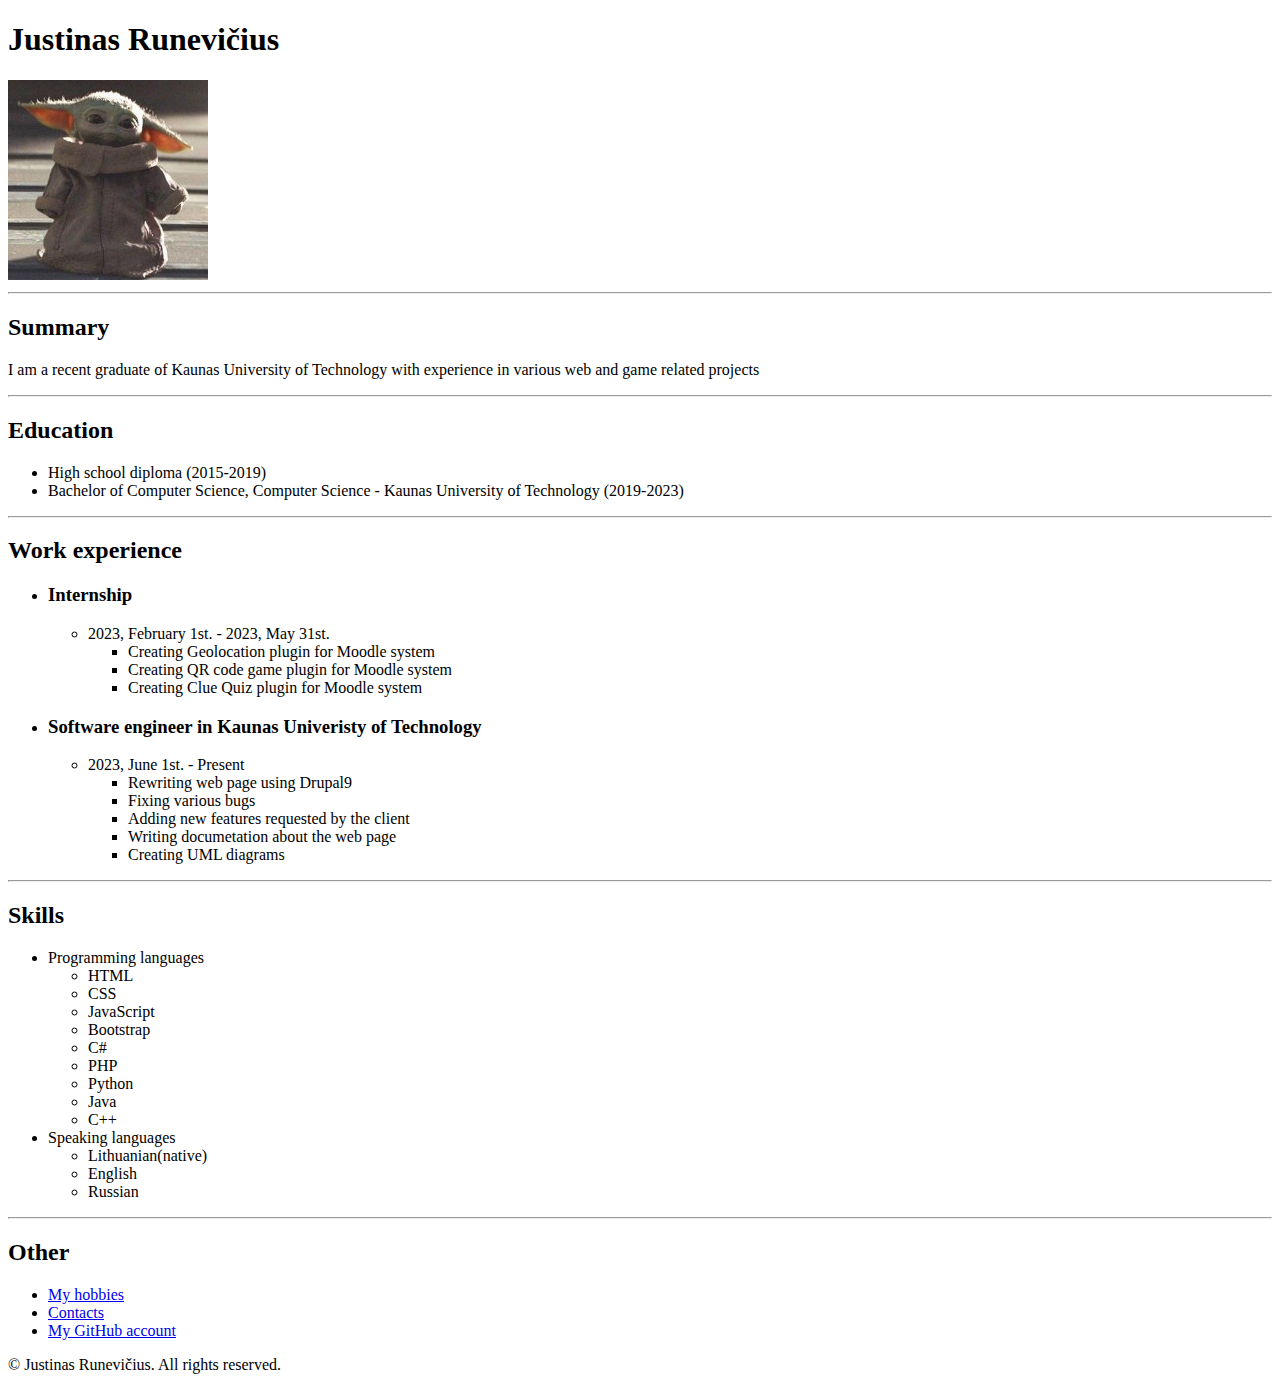
==== index.html @ bdd8171e "Add files via upload" ====
<!DOCTYPE html>
<html lang="en">
<head>
    <meta charset="UTF-8">
    <meta name="viewport" content="width=device-width, initial-scale=1.0">
    <title>My Resume</title>
</head>
<body>
    <h1>Justinas Runevičius</h1>
    <img src="./assets/images/profile-picture.jfif" height="200" alt="">
    <hr>
    <h2>Summary</h2>
    <p>I am a recent graduate of Kaunas University of Technology with experience in various web and game related projects</p>
    <hr>
    <h2>Education</h2>
    <ul>
        <li>High school diploma (2015-2019)</li>
        <li>Bachelor of Computer Science, Computer Science - Kaunas University of Technology (2019-2023)</li>
    </ul>
    <hr>
    <h2>Work experience</h2>
    <ul>
        <li>
            <h3>Internship</h3>
        </li>
        <ul>
            <li>2023, February 1st. - 2023, May 31st.
                <ul>
                    <li>Creating Geolocation plugin for Moodle system</li>
                    <li>Creating QR code game plugin for Moodle system</li>
                    <li>Creating Clue Quiz plugin for Moodle system</li>
                </ul>
            </li>
        </ul>
        <li>
            <h3>Software engineer in Kaunas Univeristy of Technology</h3>
        </li>
        <ul>
            <li>2023, June 1st. - Present
                <ul>
                    <li>Rewriting web page using Drupal9</li>
                    <li>Fixing various bugs</li>
                    <li>Adding new features requested by the client</li>
                    <li>Writing documetation about the web page</li>
                    <li>Creating UML diagrams</li>
                </ul>
            </li>
        </ul>
    </ul>
    <hr>
    <h2>Skills</h2>
    <ul>
        <li>Programming languages
            <ul>
                <li>HTML</li>
                <li>CSS</li>
                <li>JavaScript</li>
                <li>Bootstrap</li>
                <li>C#</li>
                <li>PHP</li>
                <li>Python</li>
                <li>Java</li>
                <li>C++</li>
            </ul>
        </li>
        <li>Speaking languages
            <ul>
                <li>Lithuanian(native)</li>
                <li>English</li>
                <li>Russian</li>
            </ul>
        </li>
    </ul>
    <hr>
    <h2>Other</h2>
    <ul>
        <li><a href="./public/about.html">My hobbies</a></li>
        <li><a href="./public/contact.html">Contacts</a></li>
        <li><a href="https://github.com/justrunis">My GitHub account</a></li>
    </ul>
</body>
<footer>
    <p>© Justinas Runevičius. All rights reserved.</p>
</footer>
</html>
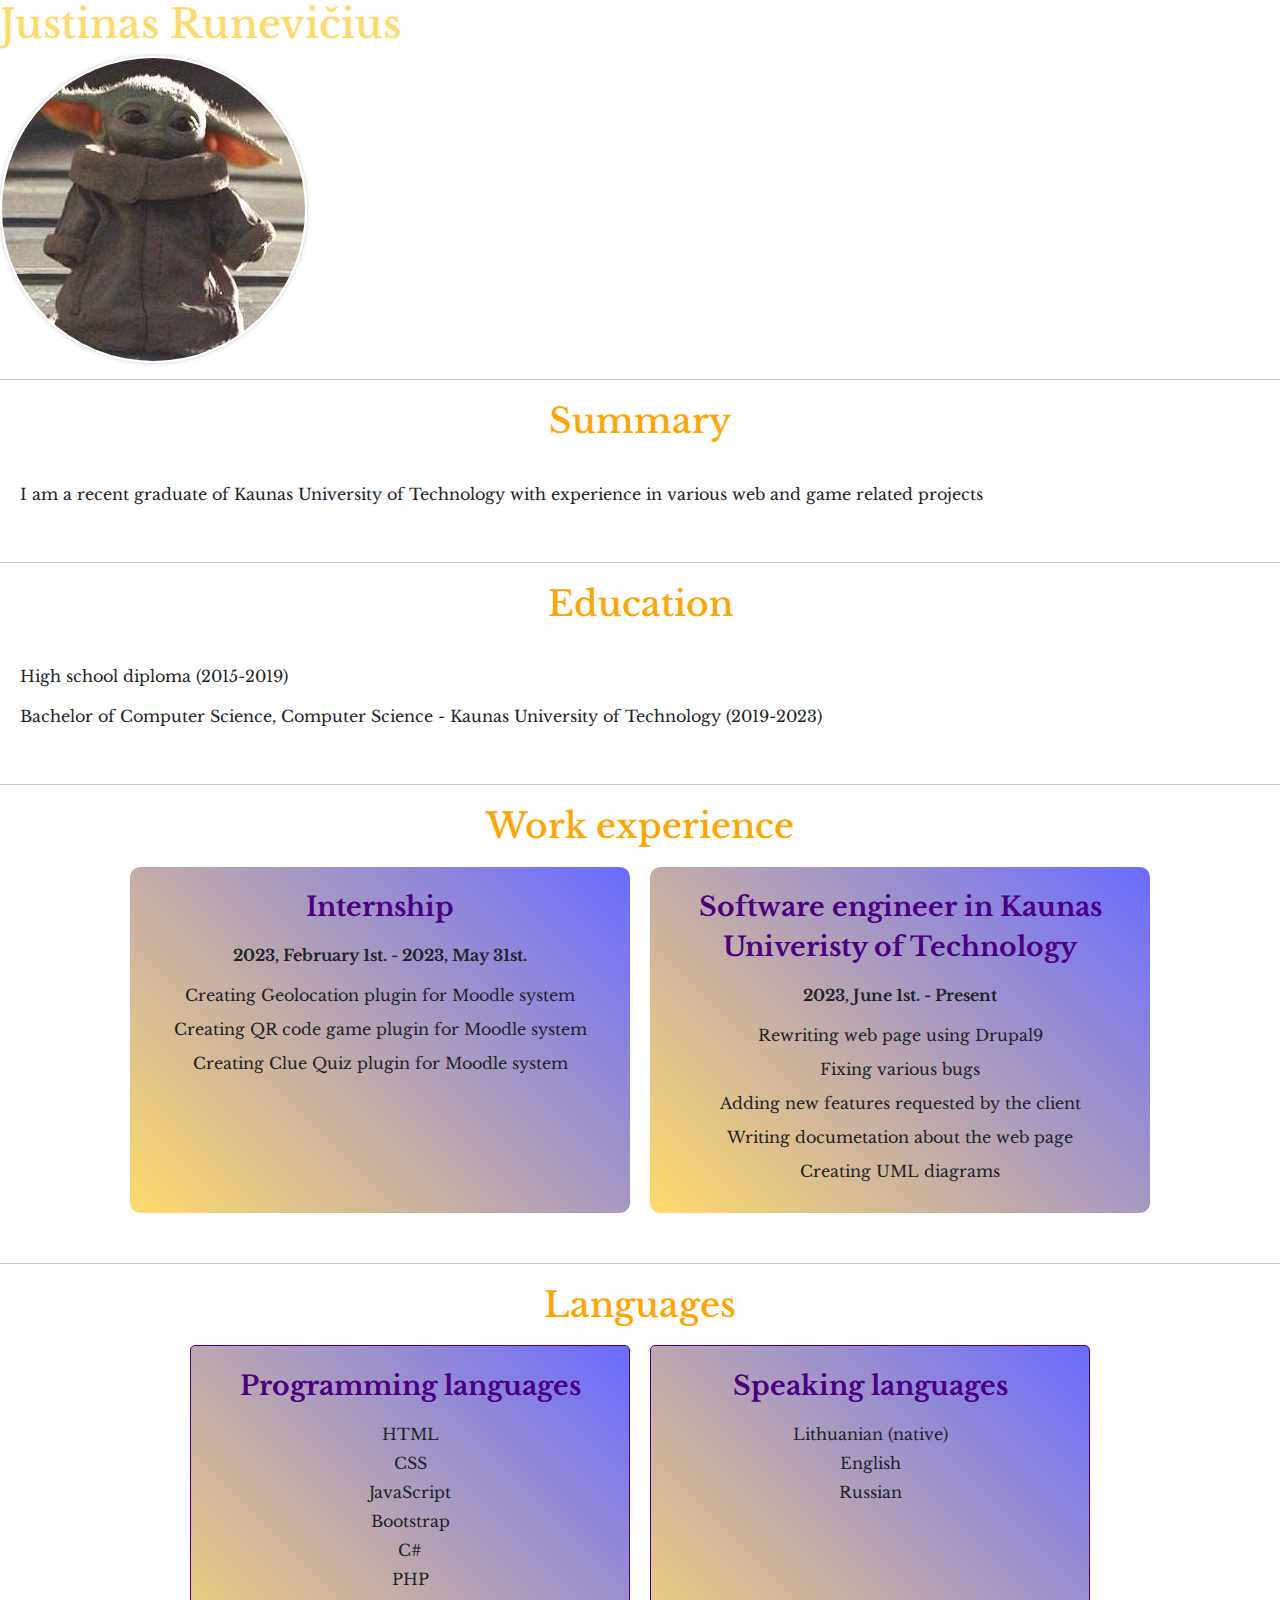
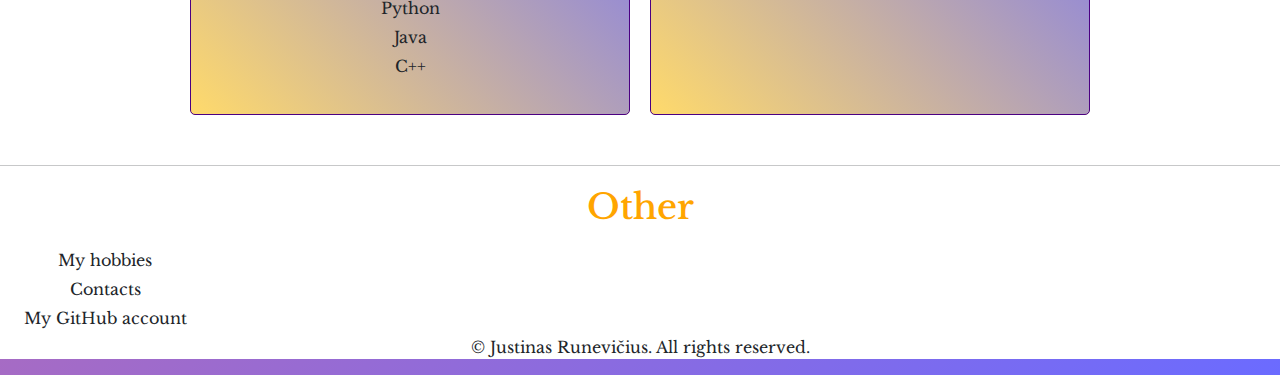
==== commit 5d36bf0e: "style stuff" ====
--- a/index.html
+++ b/index.html
@@ -4,54 +4,58 @@
     <meta charset="UTF-8">
     <meta name="viewport" content="width=device-width, initial-scale=1.0">
     <title>My Resume</title>
+    <link rel="stylesheet" href="./style.css">
+    <link rel="preconnect" href="https://fonts.googleapis.com">
+    <link rel="preconnect" href="https://fonts.gstatic.com" crossorigin>
+    <link href="https://fonts.googleapis.com/css2?family=Caveat&family=Edu+TAS+Beginner&family=Libre+Baskerville&display=swap" rel="stylesheet">
+    <!-- Include Bootstrap CSS -->
+    <link href="https://cdn.jsdelivr.net/npm/bootstrap@5.6.0/dist/css/bootstrap.min.css" rel="stylesheet">
 </head>
 <body>
-    <h1>Justinas Runevičius</h1>
-    <img src="./assets/images/profile-picture.jfif" height="200" alt="">
+    <h1 class="main-name">Justinas Runevičius</h1>
+    <img class="profile-picture" src="./assets/images/profile-picture.jfif" height="200" alt="profile-picture">
     <hr>
-    <h2>Summary</h2>
-    <p>I am a recent graduate of Kaunas University of Technology with experience in various web and game related projects</p>
+    <h2 class="section-title">Summary</h2>
+    <div class="summary-container">
+        <p>I am a recent graduate of Kaunas University of Technology with experience in various web and game related projects</p>
+    </div>    
     <hr>
-    <h2>Education</h2>
-    <ul>
-        <li>High school diploma (2015-2019)</li>
-        <li>Bachelor of Computer Science, Computer Science - Kaunas University of Technology (2019-2023)</li>
-    </ul>
+    <h2 class="section-title">Education</h2>
+    <div class="education-container">
+        <p>High school diploma (2015-2019)</p>
+        <p>Bachelor of Computer Science, Computer Science - Kaunas University of Technology (2019-2023)</p>
+    </div>
     <hr>
-    <h2>Work experience</h2>
-    <ul>
-        <li>
-            <h3>Internship</h3>
-        </li>
-        <ul>
-            <li>2023, February 1st. - 2023, May 31st.
-                <ul>
-                    <li>Creating Geolocation plugin for Moodle system</li>
-                    <li>Creating QR code game plugin for Moodle system</li>
-                    <li>Creating Clue Quiz plugin for Moodle system</li>
-                </ul>
-            </li>
-        </ul>
-        <li>
-            <h3>Software engineer in Kaunas Univeristy of Technology</h3>
-        </li>
-        <ul>
-            <li>2023, June 1st. - Present
-                <ul>
-                    <li>Rewriting web page using Drupal9</li>
-                    <li>Fixing various bugs</li>
-                    <li>Adding new features requested by the client</li>
-                    <li>Writing documetation about the web page</li>
-                    <li>Creating UML diagrams</li>
-                </ul>
-            </li>
-        </ul>
-    </ul>
+    <h2 class="section-title">Work experience</h2>
+    <div class="experience-container">
+        <div class="experience-container-item">
+            <p class="subtitle">Internship</p>
+            <p>2023, February 1st. - 2023, May 31st.</p>
+            <ul>
+                <li>Creating Geolocation plugin for Moodle system</li>
+                <li>Creating QR code game plugin for Moodle system</li>
+                <li>Creating Clue Quiz plugin for Moodle system</li>
+            </ul>
+        </div>
+        <div class="experience-container-item">
+            <p class="subtitle">Software engineer in Kaunas Univeristy of Technology</p>
+
+            <p>2023, June 1st. - Present</p>
+            <ul>
+                <li>Rewriting web page using Drupal9</li>
+                <li>Fixing various bugs</li>
+                <li>Adding new features requested by the client</li>
+                <li>Writing documetation about the web page</li>
+                <li>Creating UML diagrams</li>
+            </ul>
+        </div>
+    </div>
     <hr>
-    <h2>Skills</h2>
-    <ul>
-        <li>Programming languages
-            <ul>
+    <h2 class="section-title">Languages</h2>
+    <div class="languages-container">
+        <div class="programming-languages">
+            <p class="subtitle">Programming languages</p>
+            <ul class="languages-list">
                 <li>HTML</li>
                 <li>CSS</li>
                 <li>JavaScript</li>
@@ -62,21 +66,22 @@
                 <li>Java</li>
                 <li>C++</li>
             </ul>
-        </li>
-        <li>Speaking languages
-            <ul>
-                <li>Lithuanian(native)</li>
+        </div>
+        <div class="speaking-languages">
+            <p class="subtitle">Speaking languages</p>
+            <ul class="languages-list">
+                <li>Lithuanian (native)</li>
                 <li>English</li>
                 <li>Russian</li>
             </ul>
-        </li>
-    </ul>
+        </div>
+    </div>
     <hr>
-    <h2>Other</h2>
-    <ul>
-        <li><a href="./public/about.html">My hobbies</a></li>
-        <li><a href="./public/contact.html">Contacts</a></li>
-        <li><a href="https://github.com/justrunis">My GitHub account</a></li>
+    <h2 class="section-title">Other</h2>
+    <ul class="nav-list">
+        <li><a class="nav-link" href="./public/about.html">My hobbies</a></li>
+        <li><a class="nav-link" href="./public/contact.html">Contacts</a></li>
+        <li><a class="nav-link" href="https://github.com/justrunis">My GitHub account</a></li>
     </ul>
 </body>
 <footer>
--- a/style.css
+++ b/style.css
@@ -0,0 +1,171 @@
+
+html {
+    background: linear-gradient(135deg, #FF6B6B, #6B6BFF);
+    background-size: 100% 100%;
+}
+
+.main-name{
+    font-size: 30pt;
+    color: #FFDA6B;
+}
+
+.profile-picture {
+    max-width: 100%;
+    height: auto;
+    display: block;
+    border-radius: 50%;
+    box-shadow: 0 0 5px rgba(0, 0, 0, 0.2);
+    border: 2px solid #fff;
+}
+
+.section-title {
+    font-size: 1.5rem;
+    margin: 20px 0;
+    color: #007BFF;
+}
+
+.summary-container,
+.education-container {
+    padding: 20px;
+    margin-bottom: 20px;
+}
+
+.summary-container p,
+.education-container p {
+    font-size: 1rem;
+    line-height: 1.5;
+}
+
+.experience-container {
+    display: flex;
+    align-items: stretch;
+    justify-content: center;
+    gap: 20px;
+    margin-bottom: 50px;
+}
+
+.experience-container-item {
+    flex-grow: 1;
+    max-width: 500px;
+    background: linear-gradient(45deg, #FFDA6B, #6B6BFF);
+    border-radius: 10px;
+    text-align: center;
+    display: flex;
+    flex-direction: column;
+    padding: 20px;
+}
+
+.experience-container-item ul {
+    list-style-type: none;
+    padding: 0;
+    margin: 0;
+}
+
+.experience-container-item li {
+    margin-bottom: 10px;
+}
+
+.experience-container-item > p{
+    font-weight: bold;
+}
+
+* {
+    font-family: 'Caveat', cursive;
+    font-family: 'Edu TAS Beginner', cursive;
+    font-family: 'Libre Baskerville', serif;
+}
+
+h2{
+    text-align: center;
+}
+
+/* Nav bar */
+.nav-list {
+    list-style: none;
+    padding: 0;
+    margin: 0;
+    text-align: center;
+}
+
+.nav-link {
+    display: inline-block;
+    margin: 5px;
+    padding: 10px 20px;
+    background-color: #b700ff65;
+    color: #fff;
+    text-decoration: none;
+    border-radius: 10px;
+    font-weight: bold;
+    transition: background-color 0.3s;
+    width: 200px;
+
+}
+
+.nav-link:hover {
+    background-color: #b700ff;
+}
+
+footer{
+    text-align: center;
+}
+
+.section-title{
+    font-size: 26pt;
+    color: orange;
+}
+
+.languages-container {
+    display: grid;
+    grid-template-columns: repeat(2, 1fr);
+    gap: 20px;
+    margin-bottom: 50px;
+    max-width: 900px;
+    margin: 0 auto;
+    margin-bottom: 50px;
+}
+
+.programming-languages, .speaking-languages {
+    padding: 20px;
+    border: 1px solid #ddd;
+    border-radius: 5px;
+    background: linear-gradient(45deg, #FFDA6B, #6B6BFF);
+    background-color: orange;
+    border-color: indigo;
+    text-align: center;
+}
+
+.subtitle {
+    font-weight: bold;
+    font-size: 20pt;
+    color: indigo;
+}
+
+.languages-list {
+    list-style: none;
+    padding: 0;
+}
+
+.languages-list li {
+    margin: 5px 0;
+}
+
+@media (max-width: 1250px) {
+    .experience-container {
+        flex-direction: column;
+        justify-content: center;
+        align-items: center;
+    }
+
+    .experience-container-item {
+        max-width: 40%;
+    }
+
+    .languages-container {
+        grid-template-columns: 1fr;
+        max-width: 300px;
+    }
+
+    .languages-container *{
+        border-radius: 100%;
+    }
+}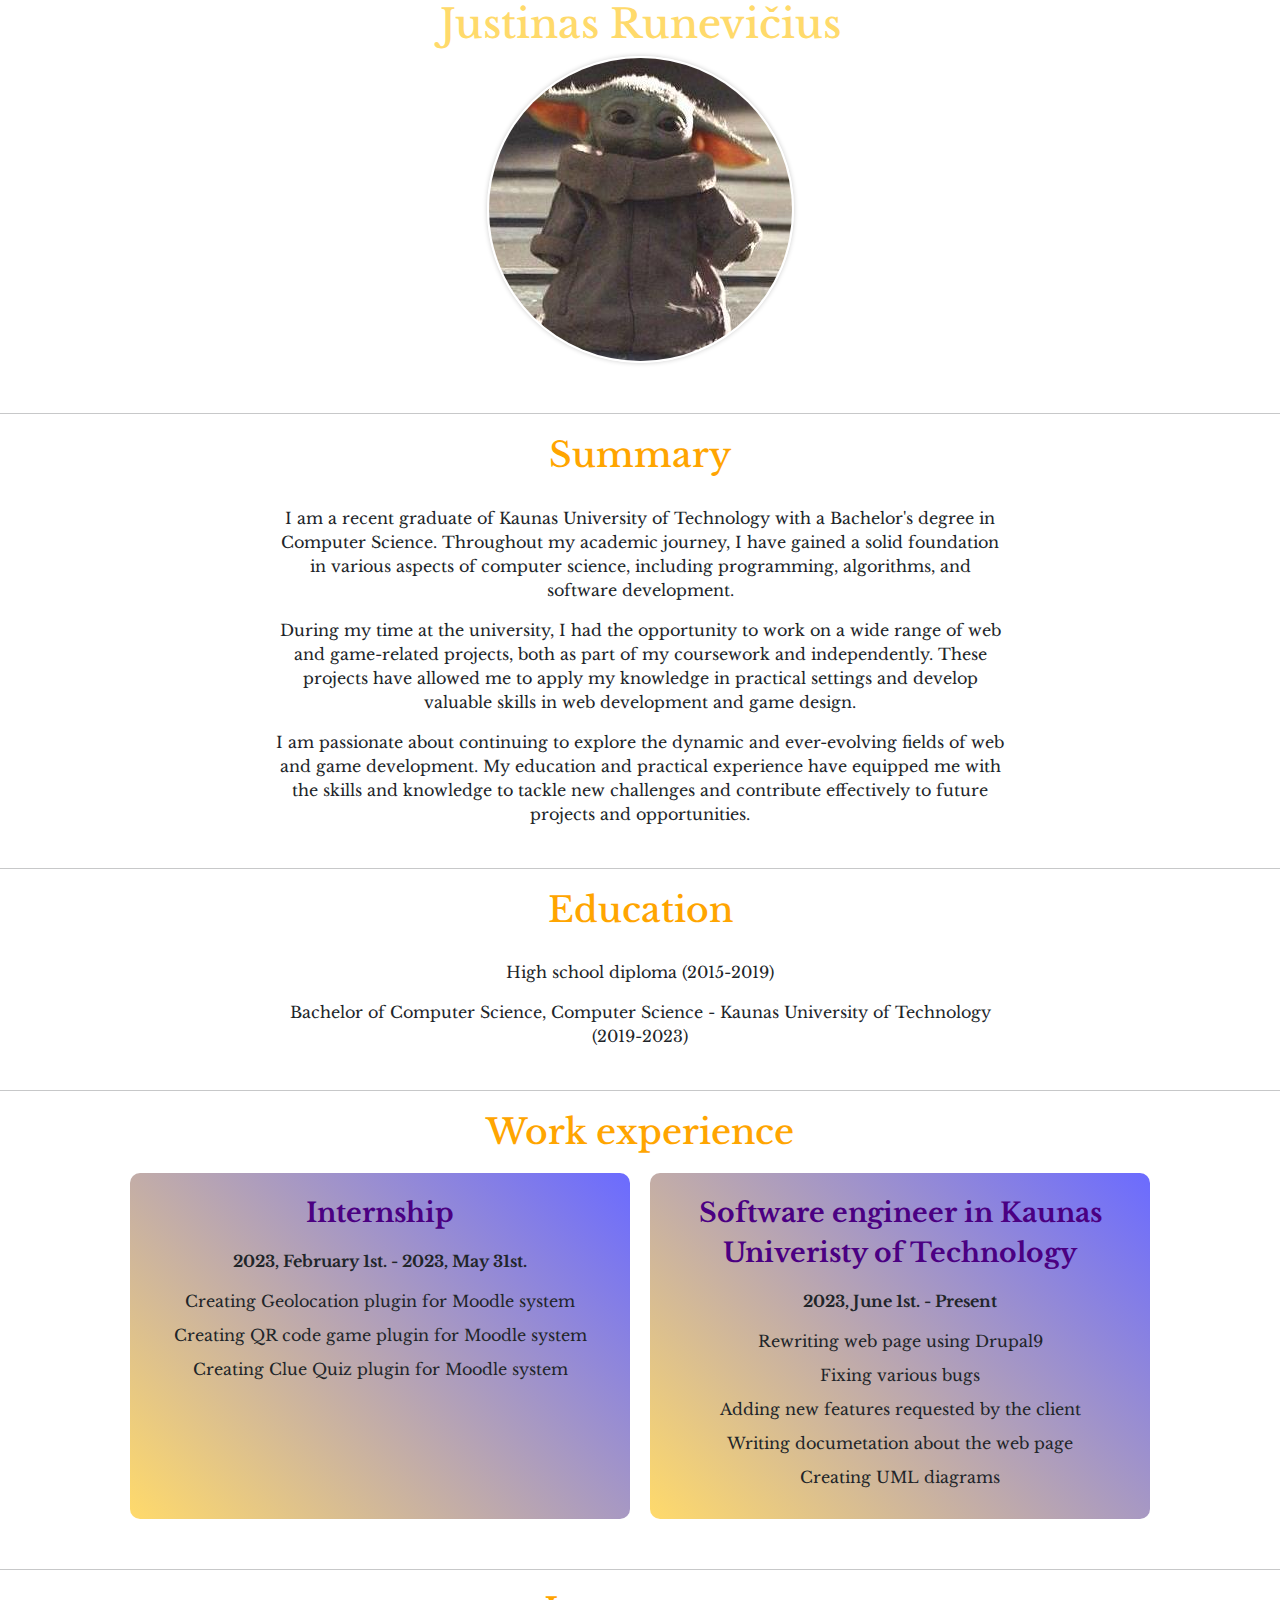
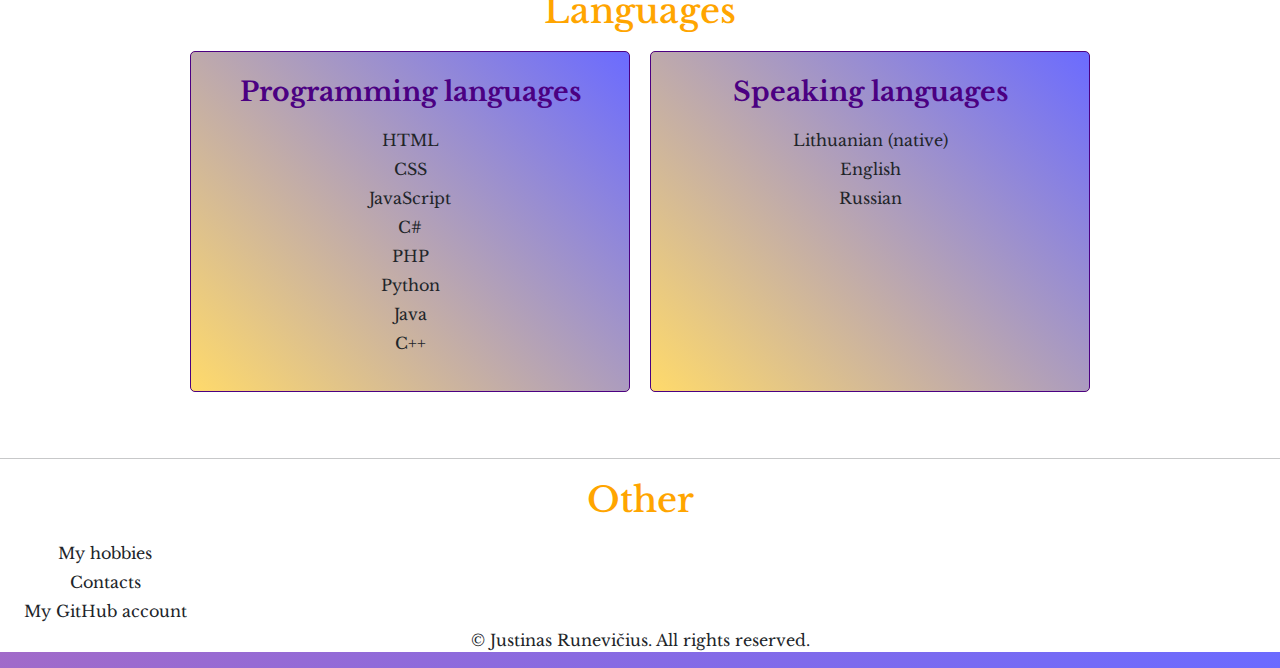
==== commit 2e868309: "Better mobile view" ====
--- a/index.html
+++ b/index.html
@@ -13,11 +13,28 @@
 </head>
 <body>
     <h1 class="main-name">Justinas Runevičius</h1>
-    <img class="profile-picture" src="./assets/images/profile-picture.jfif" height="200" alt="profile-picture">
+    <div class="picture-container">
+        <img class="profile-picture" src="./assets/images/profile-picture.jfif" height="200" alt="profile-picture">
+    </div>
     <hr>
     <h2 class="section-title">Summary</h2>
     <div class="summary-container">
-        <p>I am a recent graduate of Kaunas University of Technology with experience in various web and game related projects</p>
+        <p>I am a recent graduate of Kaunas University of Technology with a Bachelor's 
+            degree in Computer Science. Throughout my academic journey, 
+            I have gained a solid foundation in various aspects of computer 
+            science, including programming, algorithms, and software development.</p>
+
+        <p>During my time at the university, I had the opportunity to work on 
+            a wide range of web and game-related projects, both as part of 
+            my coursework and independently. These projects have allowed me 
+            to apply my knowledge in practical settings and develop valuable skills 
+            in web development and game design.</p>
+        <p>
+            I am passionate about continuing to explore the dynamic and ever-evolving 
+            fields of web and game development. My education and practical experience have 
+            equipped me with the skills and knowledge to tackle new challenges and contribute 
+            effectively to future projects and opportunities.
+        </p>
     </div>    
     <hr>
     <h2 class="section-title">Education</h2>
@@ -59,7 +76,6 @@
                 <li>HTML</li>
                 <li>CSS</li>
                 <li>JavaScript</li>
-                <li>Bootstrap</li>
                 <li>C#</li>
                 <li>PHP</li>
                 <li>Python</li>
--- a/style.css
+++ b/style.css
@@ -7,6 +7,14 @@
 .main-name{
     font-size: 30pt;
     color: #FFDA6B;
+    text-align: center;
+}
+
+.picture-container {
+    display: flex;
+    justify-content: center;
+    align-items: center;
+    margin-bottom: 50px;;
 }
 
 .profile-picture {
@@ -21,19 +29,25 @@
 .section-title {
     font-size: 1.5rem;
     margin: 20px 0;
-    color: #007BFF;
 }
 
 .summary-container,
 .education-container {
     padding: 20px;
-    margin-bottom: 20px;
+    margin-bottom: 50px;
+    margin: auto;
+    width: 50%;
+    padding: 10px;
+    width: 750px;
+    display: flex;
+    flex-direction: column;
 }
 
 .summary-container p,
 .education-container p {
     font-size: 1rem;
     line-height: 1.5;
+    text-align: center;
 }
 
 .experience-container {
@@ -121,7 +135,6 @@
     margin-bottom: 50px;
     max-width: 900px;
     margin: 0 auto;
-    margin-bottom: 50px;
 }
 
 .programming-languages, .speaking-languages {
@@ -132,6 +145,7 @@
     background-color: orange;
     border-color: indigo;
     text-align: center;
+    margin-bottom: 50px;
 }
 
 .subtitle {
@@ -150,6 +164,19 @@
 }
 
 @media (max-width: 1250px) {
+
+    .summary-container,
+    .education-container {
+        width: 100%;
+        padding: 10px;
+        max-width: 90%;
+    }
+
+    .summary-container p,
+    .education-container p {
+        font-size: 0.9rem;
+    }
+
     .experience-container {
         flex-direction: column;
         justify-content: center;
@@ -157,12 +184,13 @@
     }
 
     .experience-container-item {
-        max-width: 40%;
+        max-width: 90%;
     }
 
     .languages-container {
         grid-template-columns: 1fr;
-        max-width: 300px;
+        max-width: 90%;
+        gap: 0;
     }
 
     .languages-container *{
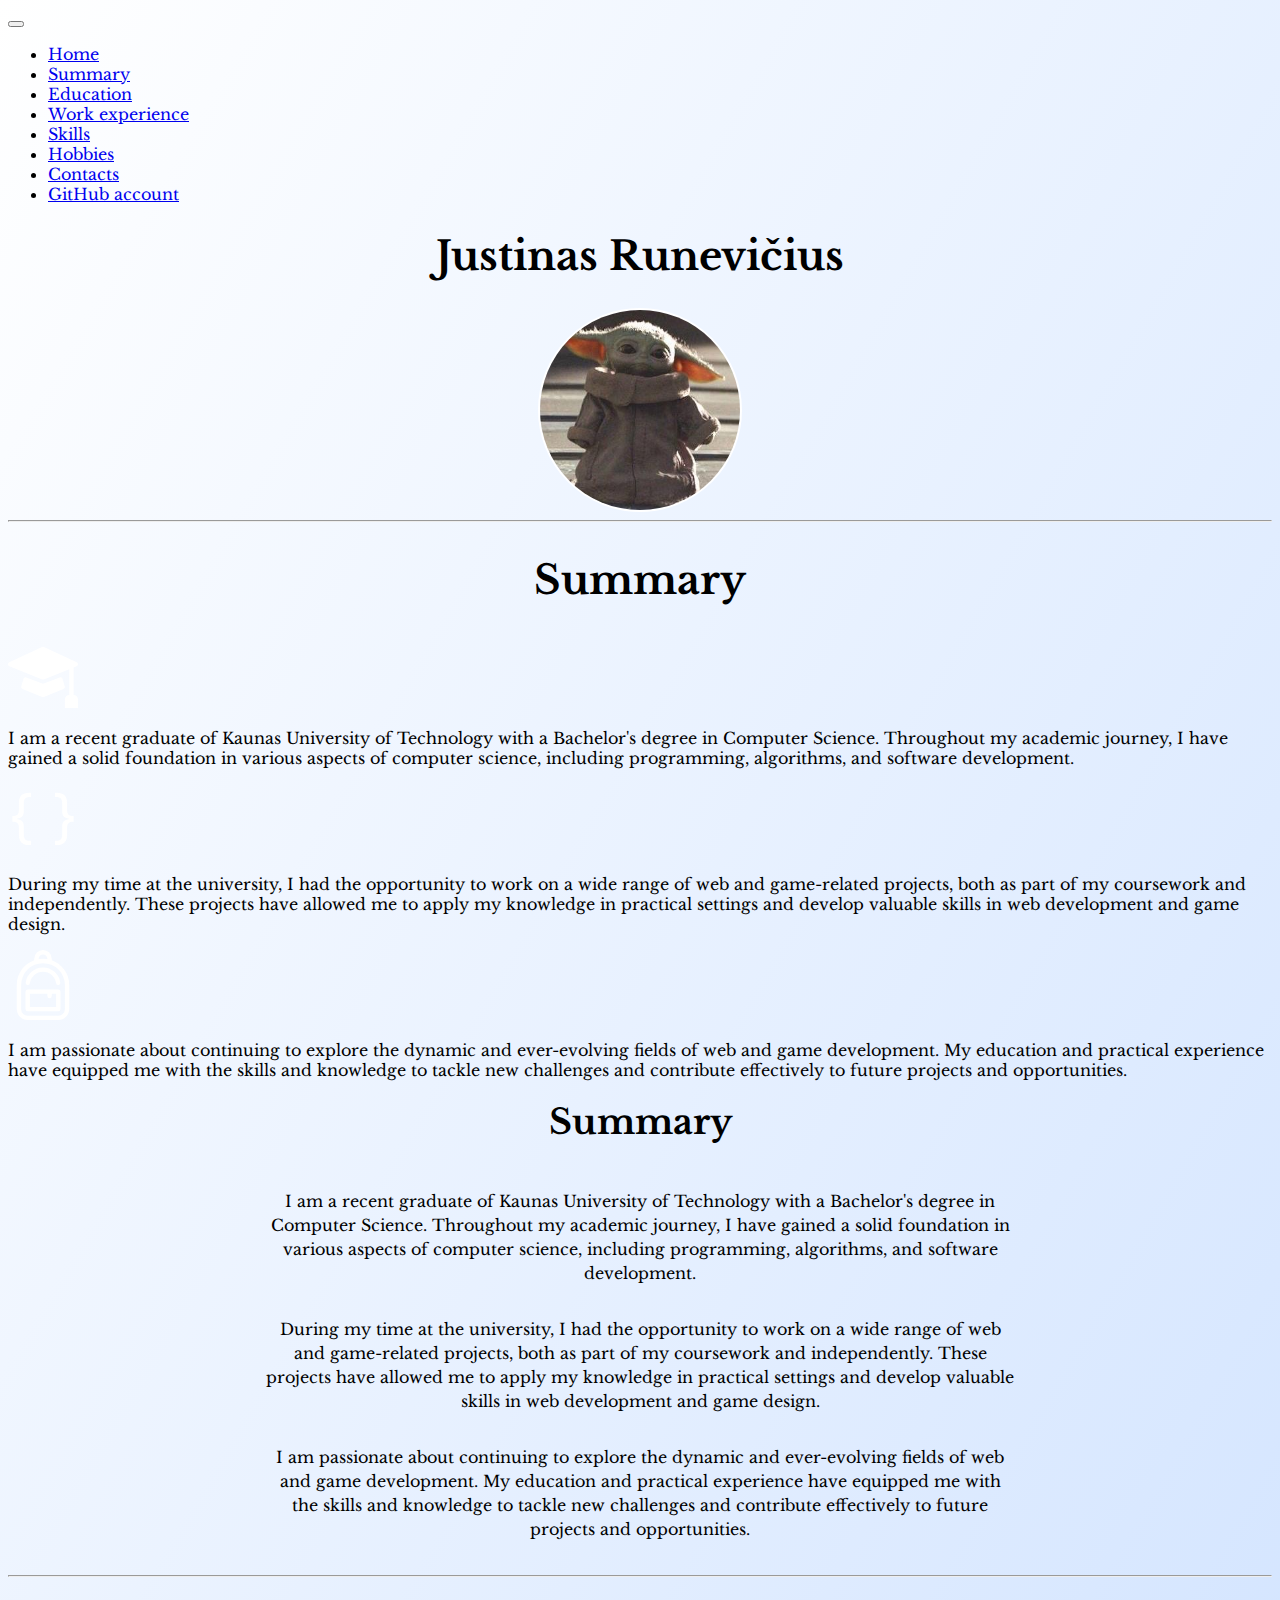
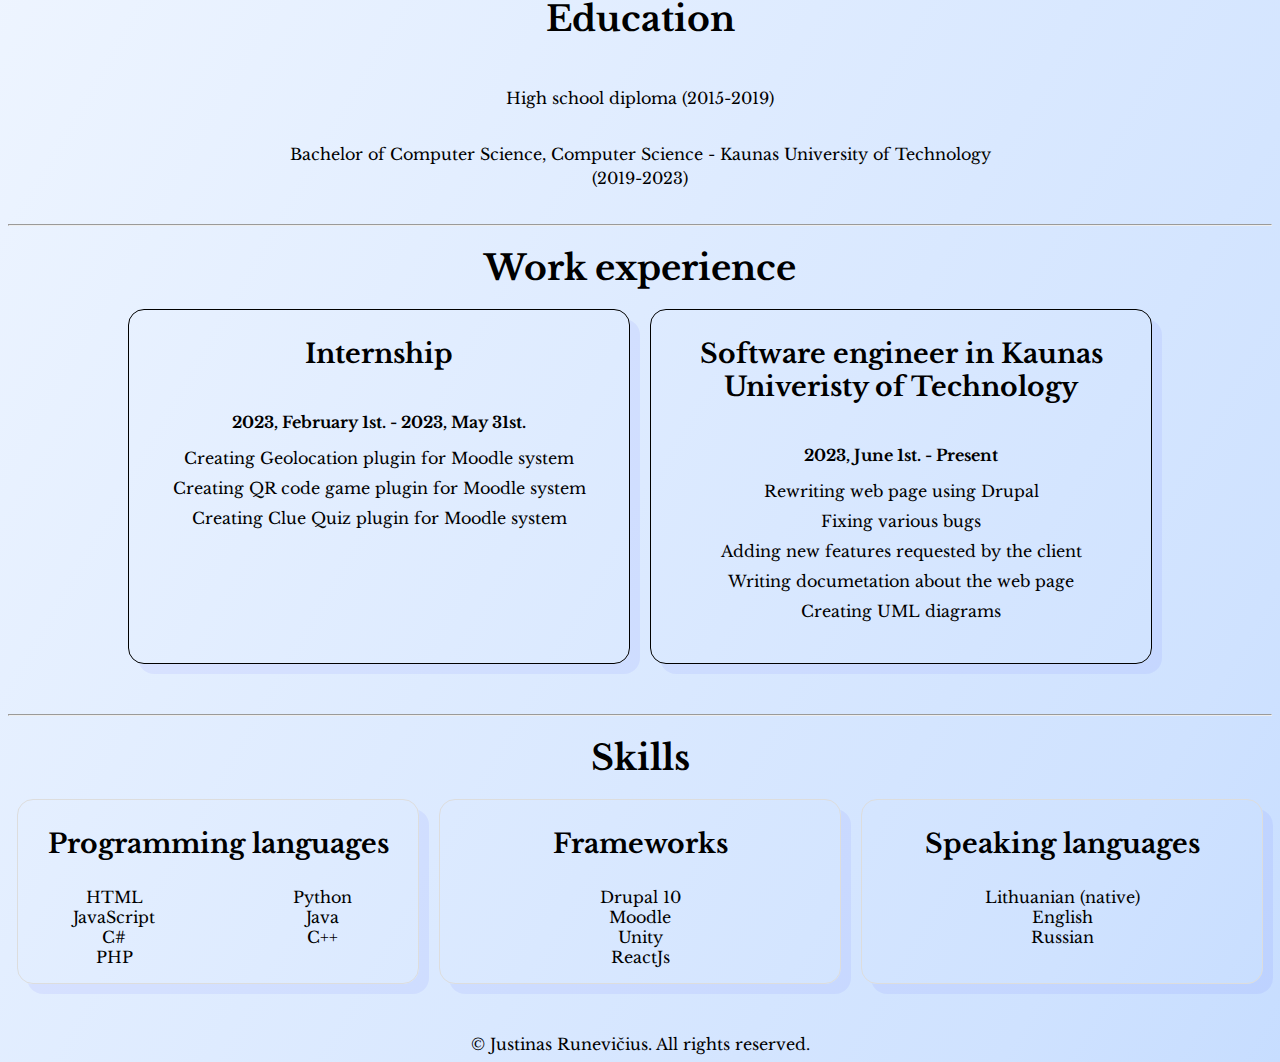
==== commit e6c7cd08: "more styling" ====
--- a/index.html
+++ b/index.html
@@ -1,5 +1,6 @@
 <!DOCTYPE html>
 <html lang="en">
+
 <head>
     <meta charset="UTF-8">
     <meta name="viewport" content="width=device-width, initial-scale=1.0">
@@ -7,100 +8,217 @@
     <link rel="stylesheet" href="./style.css">
     <link rel="preconnect" href="https://fonts.googleapis.com">
     <link rel="preconnect" href="https://fonts.gstatic.com" crossorigin>
-    <link href="https://fonts.googleapis.com/css2?family=Caveat&family=Edu+TAS+Beginner&family=Libre+Baskerville&display=swap" rel="stylesheet">
-    <!-- Include Bootstrap CSS -->
-    <link href="https://cdn.jsdelivr.net/npm/bootstrap@5.6.0/dist/css/bootstrap.min.css" rel="stylesheet">
+    <link
+        href="https://fonts.googleapis.com/css2?family=Caveat&family=Edu+TAS+Beginner&family=Libre+Baskerville&display=swap"
+        rel="stylesheet">
+    <link href="https://cdn.jsdelivr.net/npm/bootstrap@5.3.2/dist/css/bootstrap.min.css" rel="stylesheet"
+        integrity="sha384-T3c6CoIi6uLrA9TneNEoa7RxnatzjcDSCmG1MXxSR1GAsXEV/Dwwykc2MPK8M2HN" crossorigin="anonymous">
 </head>
-<body>
-    <h1 class="main-name">Justinas Runevičius</h1>
-    <div class="picture-container">
-        <img class="profile-picture" src="./assets/images/profile-picture.jfif" height="200" alt="profile-picture">
-    </div>
-    <hr>
-    <h2 class="section-title">Summary</h2>
-    <div class="summary-container">
-        <p>I am a recent graduate of Kaunas University of Technology with a Bachelor's 
-            degree in Computer Science. Throughout my academic journey, 
-            I have gained a solid foundation in various aspects of computer 
-            science, including programming, algorithms, and software development.</p>
-
-        <p>During my time at the university, I had the opportunity to work on 
-            a wide range of web and game-related projects, both as part of 
-            my coursework and independently. These projects have allowed me 
-            to apply my knowledge in practical settings and develop valuable skills 
-            in web development and game design.</p>
-        <p>
-            I am passionate about continuing to explore the dynamic and ever-evolving 
-            fields of web and game development. My education and practical experience have 
-            equipped me with the skills and knowledge to tackle new challenges and contribute 
-            effectively to future projects and opportunities.
-        </p>
-    </div>    
-    <hr>
-    <h2 class="section-title">Education</h2>
-    <div class="education-container">
-        <p>High school diploma (2015-2019)</p>
-        <p>Bachelor of Computer Science, Computer Science - Kaunas University of Technology (2019-2023)</p>
-    </div>
-    <hr>
-    <h2 class="section-title">Work experience</h2>
-    <div class="experience-container">
-        <div class="experience-container-item">
-            <p class="subtitle">Internship</p>
-            <p>2023, February 1st. - 2023, May 31st.</p>
-            <ul>
-                <li>Creating Geolocation plugin for Moodle system</li>
-                <li>Creating QR code game plugin for Moodle system</li>
-                <li>Creating Clue Quiz plugin for Moodle system</li>
-            </ul>
-        </div>
-        <div class="experience-container-item">
-            <p class="subtitle">Software engineer in Kaunas Univeristy of Technology</p>
-
-            <p>2023, June 1st. - Present</p>
-            <ul>
-                <li>Rewriting web page using Drupal9</li>
-                <li>Fixing various bugs</li>
-                <li>Adding new features requested by the client</li>
-                <li>Writing documetation about the web page</li>
-                <li>Creating UML diagrams</li>
-            </ul>
-        </div>
-    </div>
-    <hr>
-    <h2 class="section-title">Languages</h2>
-    <div class="languages-container">
-        <div class="programming-languages">
-            <p class="subtitle">Programming languages</p>
-            <ul class="languages-list">
-                <li>HTML</li>
-                <li>CSS</li>
-                <li>JavaScript</li>
-                <li>C#</li>
-                <li>PHP</li>
-                <li>Python</li>
-                <li>Java</li>
-                <li>C++</li>
-            </ul>
-        </div>
-        <div class="speaking-languages">
-            <p class="subtitle">Speaking languages</p>
-            <ul class="languages-list">
-                <li>Lithuanian (native)</li>
-                <li>English</li>
-                <li>Russian</li>
-            </ul>
-        </div>
-    </div>
-    <hr>
-    <h2 class="section-title">Other</h2>
-    <ul class="nav-list">
-        <li><a class="nav-link" href="./public/about.html">My hobbies</a></li>
-        <li><a class="nav-link" href="./public/contact.html">Contacts</a></li>
-        <li><a class="nav-link" href="https://github.com/justrunis">My GitHub account</a></li>
-    </ul>
+
+<body class="gradient-background">
+    <section class="navigation">
+        <nav class="navbar  navbar-expand-lg bg-body-tertiary rounded" aria-label="Eleventh navbar example">
+            <div class="container-fluid">
+                <button class="navbar-toggler" type="button" data-bs-toggle="collapse"
+                    data-bs-target="#navbarsExample09" aria-controls="navbarsExample09" aria-expanded="false"
+                    aria-label="Toggle navigation">
+                    <span class="navbar-toggler-icon"></span>
+                </button>
+                <div class="collapse navbar-collapse" id="navbarsExample09">
+                    <ul class="navbar-nav me-auto mb-2 mb-lg-0">
+                        <li class="nav-item">
+                            <a class="nav-link" href="#home" aria-disabled="true">Home</a>
+                        </li>
+                        <li class="nav-item">
+                            <a class="nav-link" href="#summary" aria-disabled="true">Summary</a>
+                        </li>
+                        <li class="nav-item">
+                            <a class="nav-link" href="#education" aria-disabled="true">Education</a>
+                        </li>
+                        <li class="nav-item">
+                            <a class="nav-link" href="#work-experience" aria-disabled="true">Work experience</a>
+                        </li>
+                        <li class="nav-item">
+                            <a class="nav-link" href="#skills" aria-disabled="true">Skills</a>
+                        </li>
+                        <li class="nav-item">
+                            <a class="nav-link" href="#hobbies" aria-disabled="true">Hobbies</a>
+                        </li>
+                        <li class="nav-item">
+                            <a class="nav-link" href="#contacts" aria-disabled="true">Contacts</a>
+                        </li>
+                        <li class="nav-item">
+                            <a href="https://github.com/justrunis" class="nav-link" aria-disabled="true">GitHub
+                                account</a>
+                        </li>
+                    </ul>
+                </div>
+            </div>
+        </nav>
+    </section>
+
+    <section class="name-section">
+        <h1 class="main-name display-4">Justinas Runevičius</h1>
+        <div class="picture-container">
+            <img class="profile-picture img-fluid" src="./assets/images/profile-picture.jfif" alt="profile-picture"
+                style="max-height: 200px;">
+        </div>
+    </section>
+    <hr>
+    <section id="summary">
+
+        <div class="container px-4 py-5" id="featured-3">
+            <h2 class="main-name display-4">Summary</h2>
+            <div class="row g-4 py-5 row-cols-1 row-cols-lg-3">
+                <div class="feature col">
+                    <div
+                        class="feature-icon d-inline-flex align-items-center justify-content-center text-bg-primary bg-gradient fs-2 mb-3 rounded">
+                        <svg xmlns="http://www.w3.org/2000/svg" width="70" height="70" fill="currentColor"
+                            class="bi bi-mortarboard-fill" viewBox="0 0 16 16">
+                            <path
+                                d="M8.211 2.047a.5.5 0 0 0-.422 0l-7.5 3.5a.5.5 0 0 0 .025.917l7.5 3a.5.5 0 0 0 .372 0L14 7.14V13a1 1 0 0 0-1 1v2h3v-2a1 1 0 0 0-1-1V6.739l.686-.275a.5.5 0 0 0 .025-.917l-7.5-3.5Z" />
+                            <path
+                                d="M4.176 9.032a.5.5 0 0 0-.656.327l-.5 1.7a.5.5 0 0 0 .294.605l4.5 1.8a.5.5 0 0 0 .372 0l4.5-1.8a.5.5 0 0 0 .294-.605l-.5-1.7a.5.5 0 0 0-.656-.327L8 10.466 4.176 9.032Z" />
+                        </svg>
+                    </div>
+                    <p>I am a recent graduate of Kaunas University of Technology with a Bachelor's
+                        degree in Computer Science. Throughout my academic journey,
+                        I have gained a solid foundation in various aspects of computer
+                        science, including programming, algorithms, and software development.</p>
+                </div>
+                <div class="feature col">
+                    <div
+                        class="feature-icon d-inline-flex align-items-center justify-content-center text-bg-primary bg-gradient fs-2 mb-3 rounded">
+                        <svg xmlns="http://www.w3.org/2000/svg" width="70" height="70" fill="currentColor"
+                            class="bi bi-braces" viewBox="0 0 16 16">
+                            <path
+                                d="M2.114 8.063V7.9c1.005-.102 1.497-.615 1.497-1.6V4.503c0-1.094.39-1.538 1.354-1.538h.273V2h-.376C3.25 2 2.49 2.759 2.49 4.352v1.524c0 1.094-.376 1.456-1.49 1.456v1.299c1.114 0 1.49.362 1.49 1.456v1.524c0 1.593.759 2.352 2.372 2.352h.376v-.964h-.273c-.964 0-1.354-.444-1.354-1.538V9.663c0-.984-.492-1.497-1.497-1.6zM13.886 7.9v.163c-1.005.103-1.497.616-1.497 1.6v1.798c0 1.094-.39 1.538-1.354 1.538h-.273v.964h.376c1.613 0 2.372-.759 2.372-2.352v-1.524c0-1.094.376-1.456 1.49-1.456V7.332c-1.114 0-1.49-.362-1.49-1.456V4.352C13.51 2.759 12.75 2 11.138 2h-.376v.964h.273c.964 0 1.354.444 1.354 1.538V6.3c0 .984.492 1.497 1.497 1.6z" />
+                        </svg>
+                    </div>
+                    <p>During my time at the university, I had the opportunity to work on
+                        a wide range of web and game-related projects, both as part of
+                        my coursework and independently. These projects have allowed me
+                        to apply my knowledge in practical settings and develop valuable skills
+                        in web development and game design.</p>
+                </div>
+                <div class="feature col">
+                    <div
+                        class="feature-icon d-inline-flex align-items-center justify-content-center text-bg-primary bg-gradient fs-2 mb-3 rounded">
+                        <svg xmlns="http://www.w3.org/2000/svg" width="70" height="70" fill="currentColor"
+                            class="bi bi-backpack" viewBox="0 0 16 16">
+                            <path
+                                d="M4.04 7.43a4 4 0 0 1 7.92 0 .5.5 0 1 1-.99.14 3 3 0 0 0-5.94 0 .5.5 0 1 1-.99-.14ZM4 9.5a.5.5 0 0 1 .5-.5h7a.5.5 0 0 1 .5.5v4a.5.5 0 0 1-.5.5h-7a.5.5 0 0 1-.5-.5v-4Zm1 .5v3h6v-3h-1v.5a.5.5 0 0 1-1 0V10H5Z" />
+                            <path
+                                d="M6 2.341V2a2 2 0 1 1 4 0v.341c2.33.824 4 3.047 4 5.659v5.5a2.5 2.5 0 0 1-2.5 2.5h-7A2.5 2.5 0 0 1 2 13.5V8a6.002 6.002 0 0 1 4-5.659ZM7 2v.083a6.04 6.04 0 0 1 2 0V2a1 1 0 0 0-2 0Zm1 1a5 5 0 0 0-5 5v5.5A1.5 1.5 0 0 0 4.5 15h7a1.5 1.5 0 0 0 1.5-1.5V8a5 5 0 0 0-5-5Z" />
+                        </svg>
+                    </div>
+                    <p>I am passionate about continuing to explore the dynamic and ever-evolving
+                        fields of web and game development. My education and practical experience have
+                        equipped me with the skills and knowledge to tackle new challenges and contribute
+                        effectively to future projects and opportunities.</p>
+
+                    </a>
+                </div>
+            </div>
+        </div>
+
+
+        <h2 class="section-title display-4">Summary</h2>
+        <div class="summary-container">
+            <p class="lead">I am a recent graduate of Kaunas University of Technology with a Bachelor's
+                degree in Computer Science. Throughout my academic journey,
+                I have gained a solid foundation in various aspects of computer
+                science, including programming, algorithms, and software development.</p>
+
+            <p class="lead">During my time at the university, I had the opportunity to work on
+                a wide range of web and game-related projects, both as part of
+                my coursework and independently. These projects have allowed me
+                to apply my knowledge in practical settings and develop valuable skills
+                in web development and game design.</p>
+
+            <p class="lead">
+                I am passionate about continuing to explore the dynamic and ever-evolving
+                fields of web and game development. My education and practical experience have
+                equipped me with the skills and knowledge to tackle new challenges and contribute
+                effectively to future projects and opportunities.
+            </p>
+        </div>
+    </section>
+    <hr>
+    <section id="education">
+        <h2 class="section-title display-4">Education</h2>
+        <div class="education-container">
+            <p class="lead">High school diploma (2015-2019)</p>
+            <p class="lead">Bachelor of Computer Science, Computer Science - Kaunas University of Technology (2019-2023)
+            </p>
+        </div>
+    </section>
+    <hr>
+    <section id="work-experience">
+        <h2 class="section-title">Work experience</h2>
+        <div class="experience-container">
+            <div class="experience-container-item">
+                <p class="subtitle">Internship</p>
+                <p>2023, February 1st. - 2023, May 31st.</p>
+                <ul>
+                    <li>Creating Geolocation plugin for Moodle system</li>
+                    <li>Creating QR code game plugin for Moodle system</li>
+                    <li>Creating Clue Quiz plugin for Moodle system</li>
+                </ul>
+            </div>
+            <div class="experience-container-item">
+                <p class="subtitle">Software engineer in Kaunas Univeristy of Technology</p>
+
+                <p>2023, June 1st. - Present</p>
+                <ul>
+                    <li>Rewriting web page using Drupal</li>
+                    <li>Fixing various bugs</li>
+                    <li>Adding new features requested by the client</li>
+                    <li>Writing documetation about the web page</li>
+                    <li>Creating UML diagrams</li>
+                </ul>
+            </div>
+        </div>
+    </section>
+    <hr>
+    <section id="skills">
+        <h2 class="section-title">Skills</h2>
+        <div class="skills-container">
+            <div class="skills">
+                <p class="subtitle">Programming languages</p>
+                <ul class="skills-list first-skills-list">
+                    <li>HTML</li>
+                    <li>JavaScript</li>
+                    <li>C#</li>
+                    <li>PHP</li>
+                    <li>Python</li>
+                    <li>Java</li>
+                    <li>C++</li>
+                </ul>
+            </div>
+            <div class="skills">
+                <p class="subtitle">Frameworks</p>
+                <ul class="skills-list">
+                    <li>Drupal 10</li>
+                    <li>Moodle</li>
+                    <li>Unity</li>
+                    <li>ReactJs</li>
+                </ul>
+            </div>
+            <div class="skills">
+                <p class="subtitle">Speaking languages</p>
+                <ul class="skills-list">
+                    <li>Lithuanian (native)</li>
+                    <li>English</li>
+                    <li>Russian</li>
+                </ul>
+            </div>
+        </div>
+    </section>
+    <script src="https://cdn.jsdelivr.net/npm/bootstrap@5.3.0/dist/js/bootstrap.bundle.min.js"></script>
 </body>
 <footer>
-    <p>© Justinas Runevičius. All rights reserved.</p>
+    <div>© Justinas Runevičius. All rights reserved.</div>
 </footer>
+
 </html>--- a/style.css
+++ b/style.css
@@ -1,12 +1,49 @@
-
-html {
-    background: linear-gradient(135deg, #FF6B6B, #6B6BFF);
-    background-size: 100% 100%;
-}
-
-.main-name{
+:root {
+    --main-color: #99f2f8;
+
+    --primary-color: #86b7fe;
+    --secondary-color: #cfe2ff;
+    --third-color: #ffffff;
+
+    --primary-box-color: #E8E8E8;
+    --secondary-box-color: #5c9195;
+
+    --text-color: #000000;
+}
+
+.text-bg-primary {
+    color: #fff !important;
+    background-color: rgba(var(--bs-primary-rgb), var(--bs-bg-opacity, 1)) !important;
+}
+
+
+.gradient-background {
+    background: linear-gradient(300deg, var(--primary-color), var(--secondary-color), var(--third-color));
+    background-size: 180% 180%;
+    animation: gradient-animation 18s ease infinite;
+}
+
+@keyframes gradient-animation {
+    0% {
+        background-position: 0% 50%;
+    }
+
+    50% {
+        background-position: 100% 50%;
+    }
+
+    100% {
+        background-position: 0% 50%;
+    }
+}
+
+nav.navbar{
+    --bs-tertiary-bg-rgb: rgba(255, 255, 255, 0);
+}
+
+.main-name {
     font-size: 30pt;
-    color: #FFDA6B;
+    color: var(--text-color);
     text-align: center;
 }
 
@@ -14,7 +51,6 @@
     display: flex;
     justify-content: center;
     align-items: center;
-    margin-bottom: 50px;;
 }
 
 .profile-picture {
@@ -22,7 +58,7 @@
     height: auto;
     display: block;
     border-radius: 50%;
-    box-shadow: 0 0 5px rgba(0, 0, 0, 0.2);
+    box-shadow: 0 0 5px rgba(0, 0, 1, 1.5rem);
     border: 2px solid #fff;
 }
 
@@ -56,30 +92,32 @@
     justify-content: center;
     gap: 20px;
     margin-bottom: 50px;
+
 }
 
 .experience-container-item {
     flex-grow: 1;
     max-width: 500px;
-    background: linear-gradient(45deg, #FFDA6B, #6B6BFF);
-    border-radius: 10px;
+    border-radius: 1rem;
     text-align: center;
     display: flex;
     flex-direction: column;
-    padding: 20px;
+    border: solid 1px black;
+    box-shadow: 10px 10px rgba(0, 0, 255, .05);
 }
 
 .experience-container-item ul {
     list-style-type: none;
     padding: 0;
     margin: 0;
+    margin-bottom: 2rem;
 }
 
 .experience-container-item li {
     margin-bottom: 10px;
 }
 
-.experience-container-item > p{
+.experience-container-item>p {
     font-weight: bold;
 }
 
@@ -89,78 +127,56 @@
     font-family: 'Libre Baskerville', serif;
 }
 
-h2{
-    text-align: center;
-}
-
-/* Nav bar */
-.nav-list {
-    list-style: none;
-    padding: 0;
-    margin: 0;
-    text-align: center;
-}
-
-.nav-link {
-    display: inline-block;
-    margin: 5px;
-    padding: 10px 20px;
-    background-color: #b700ff65;
-    color: #fff;
-    text-decoration: none;
-    border-radius: 10px;
-    font-weight: bold;
-    transition: background-color 0.3s;
-    width: 200px;
-
-}
-
-.nav-link:hover {
-    background-color: #b700ff;
-}
-
-footer{
-    text-align: center;
-}
-
-.section-title{
+h2 {
+    text-align: center;
+}
+
+footer {
+    text-align: center;
+}
+
+.section-title {
     font-size: 26pt;
-    color: orange;
-}
-
-.languages-container {
-    display: grid;
-    grid-template-columns: repeat(2, 1fr);
+    color: var(--text-color);
+}
+
+.skills-container {
+    display: flex;
     gap: 20px;
+    justify-content: center;
+    align-content: space-between;
+}
+
+.skills-container>.skills {
+    border: 1px solid #ddd;
+    border-radius: 1rem;
+    text-align: center;
     margin-bottom: 50px;
-    max-width: 900px;
-    margin: 0 auto;
-}
-
-.programming-languages, .speaking-languages {
-    padding: 20px;
-    border: 1px solid #ddd;
-    border-radius: 5px;
-    background: linear-gradient(45deg, #FFDA6B, #6B6BFF);
-    background-color: orange;
-    border-color: indigo;
-    text-align: center;
-    margin-bottom: 50px;
+    box-shadow: 10px 10px rgba(0, 0, 255, .05);
+    flex-basis: 400px;
+    max-width: 400px;
+    border-radius: 1rem;
 }
 
 .subtitle {
     font-weight: bold;
     font-size: 20pt;
-    color: indigo;
-}
-
-.languages-list {
+    color: var(--text-color);
+}
+
+.skills-list {
     list-style: none;
     padding: 0;
 }
 
-.languages-list li {
-    margin: 5px 0;
+.skills-list * {
+    display: flex;
+    justify-content: center;
+    align-items: center;
+}
+
+.first-skills-list {
+    column-count: 2;
 }
 
 @media (max-width: 1250px) {
@@ -179,21 +195,29 @@
 
     .experience-container {
         flex-direction: column;
-        justify-content: center;
         align-items: center;
     }
 
-    .experience-container-item {
-        max-width: 90%;
-    }
-
-    .languages-container {
+    .experience-container * {
+        min-width: 500px;
+    }
+
+    .skills-container {
         grid-template-columns: 1fr;
-        max-width: 90%;
-        gap: 0;
-    }
-
-    .languages-container *{
-        border-radius: 100%;
+        gap: 0px;
+        flex-direction: column;
+        align-items: center;
+    }
+
+    .skills {
+        max-height: 15rem;
+    }
+
+    .skills-container * {
+        min-width: 400px;
+    }
+
+    .skills-list {
+        column-count: 1;
     }
 }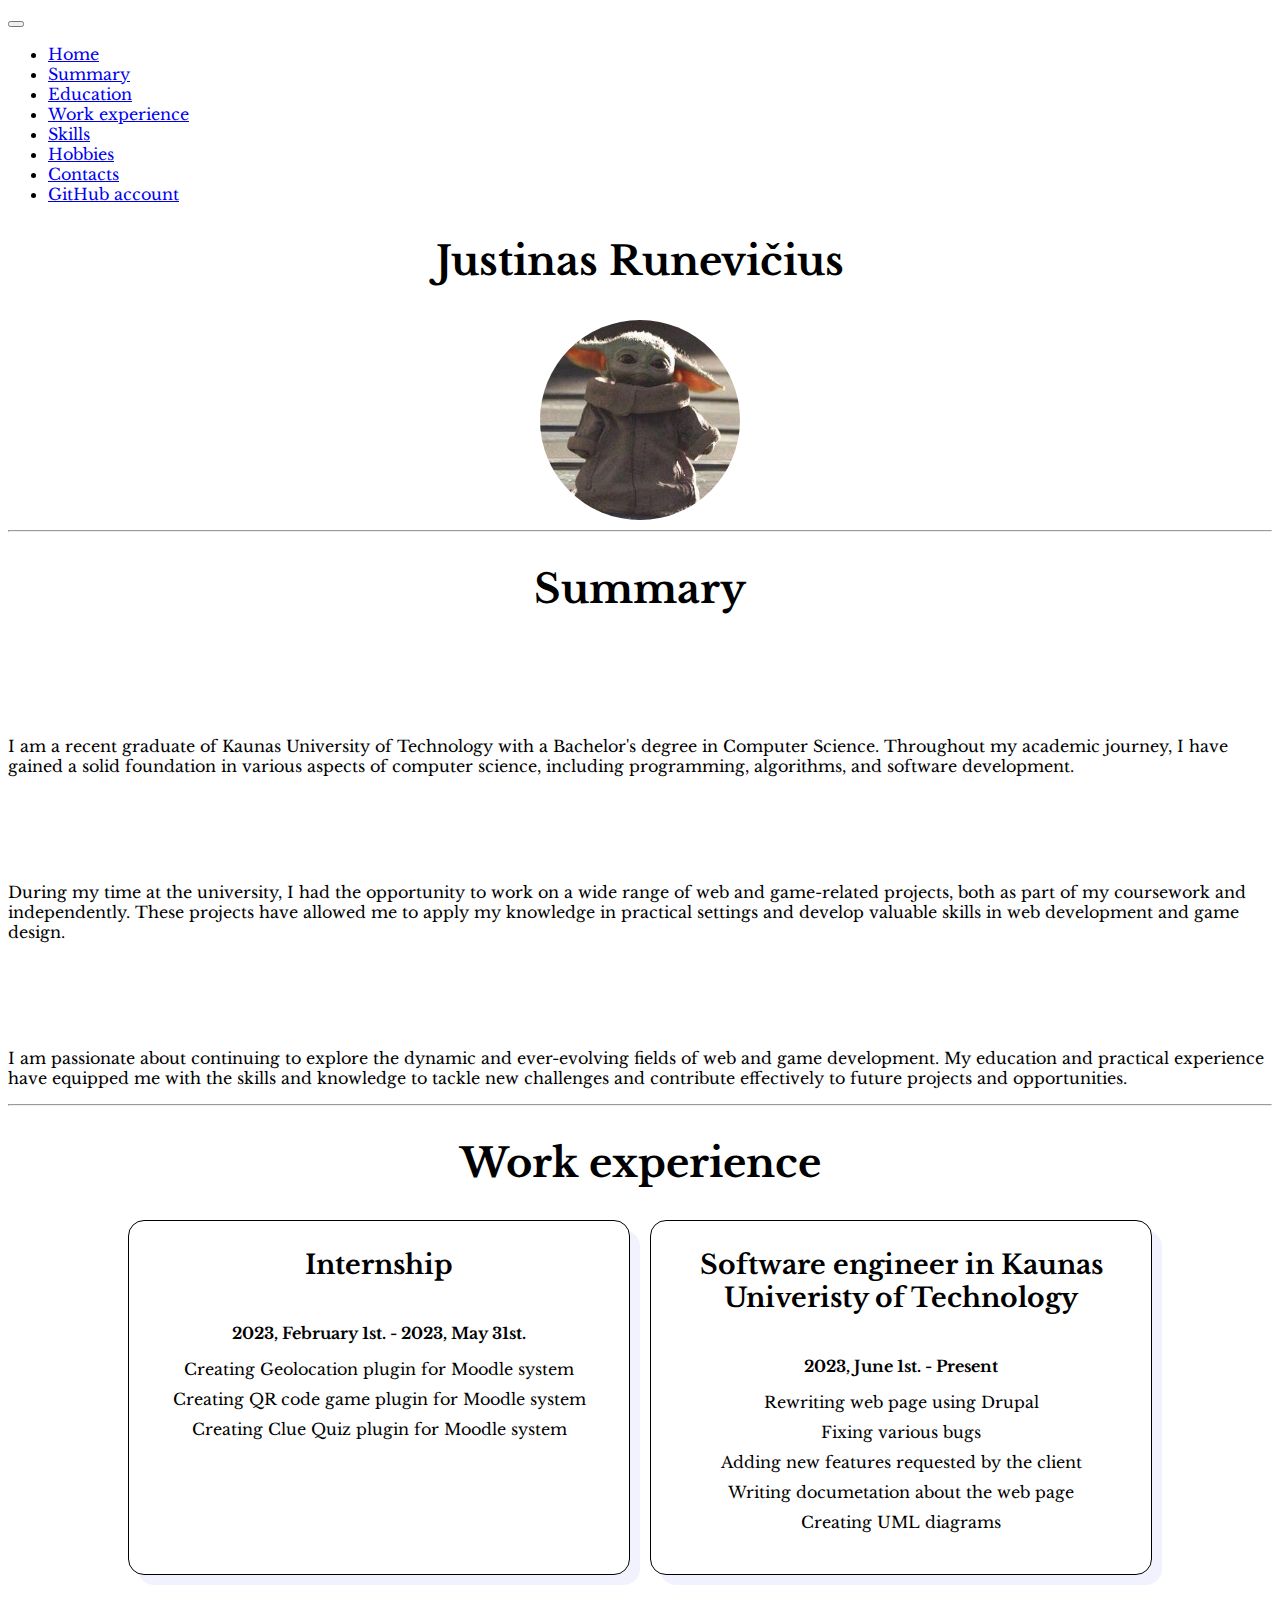
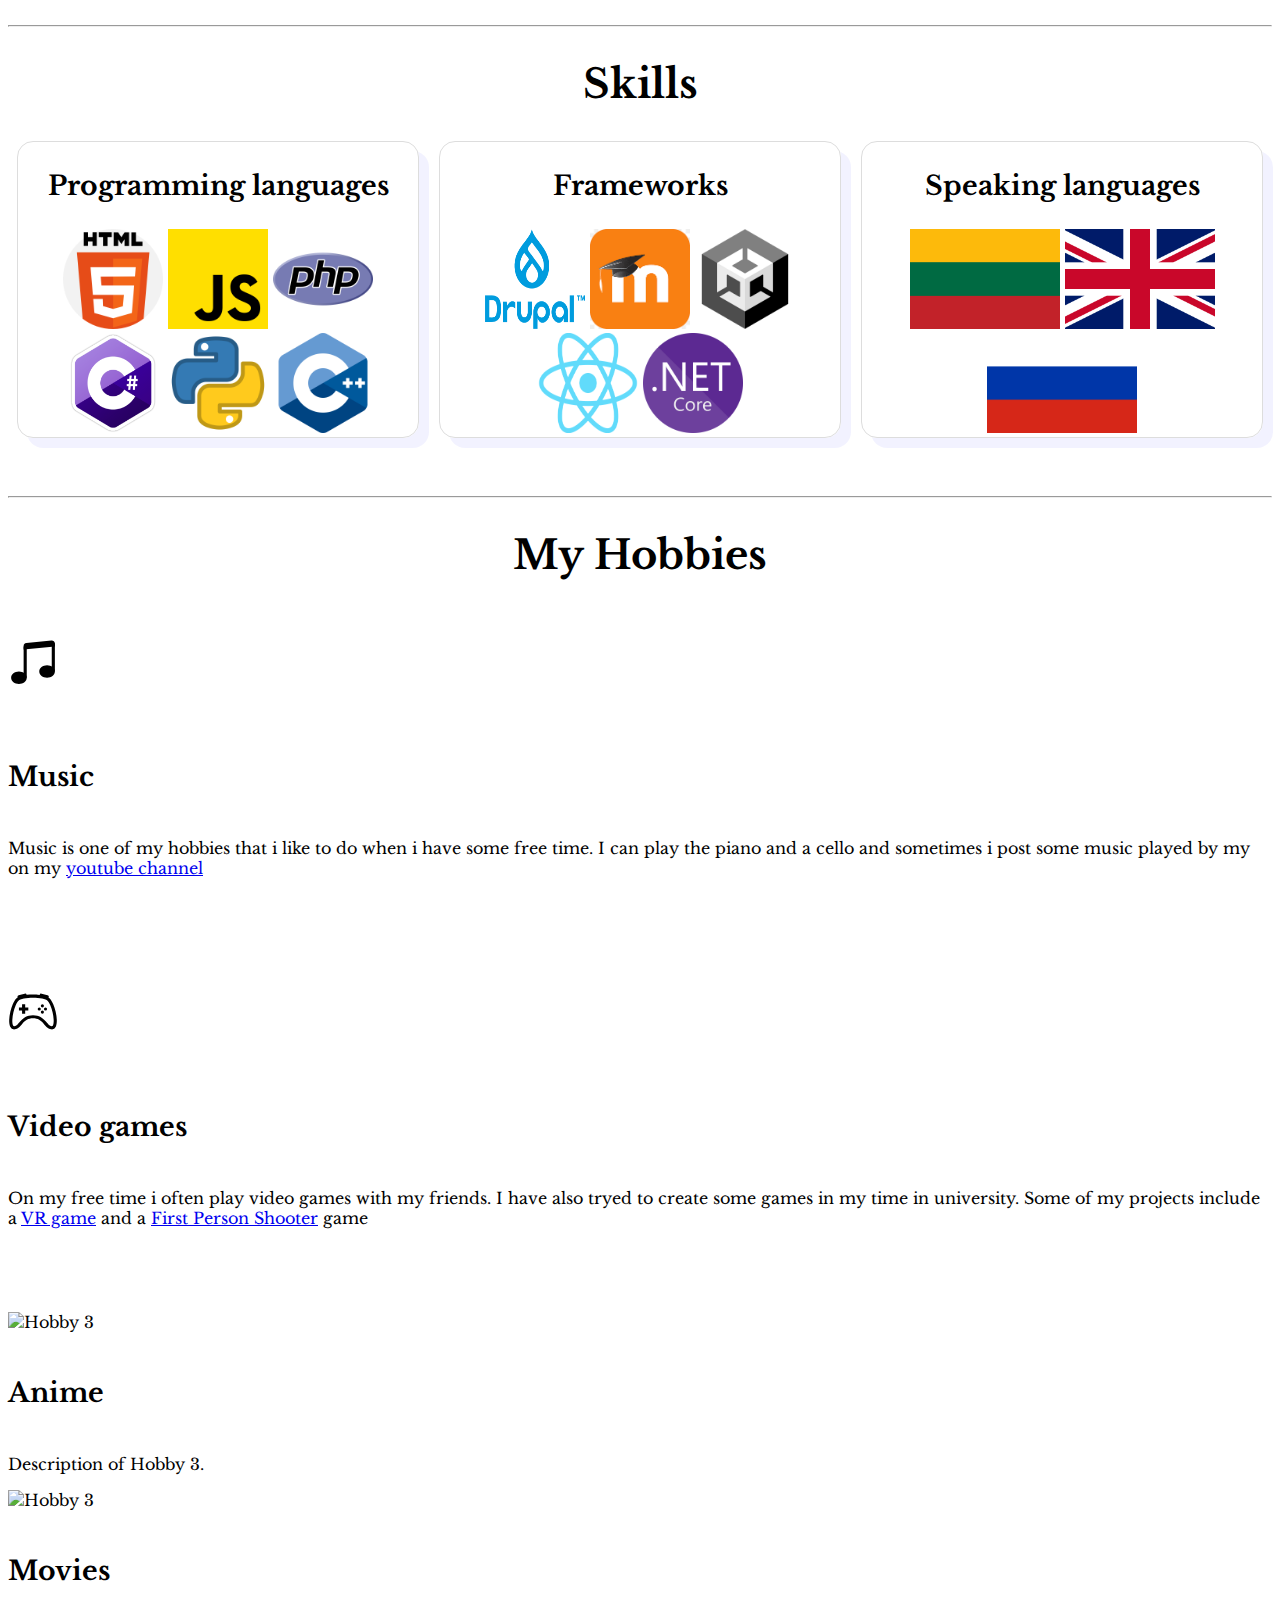
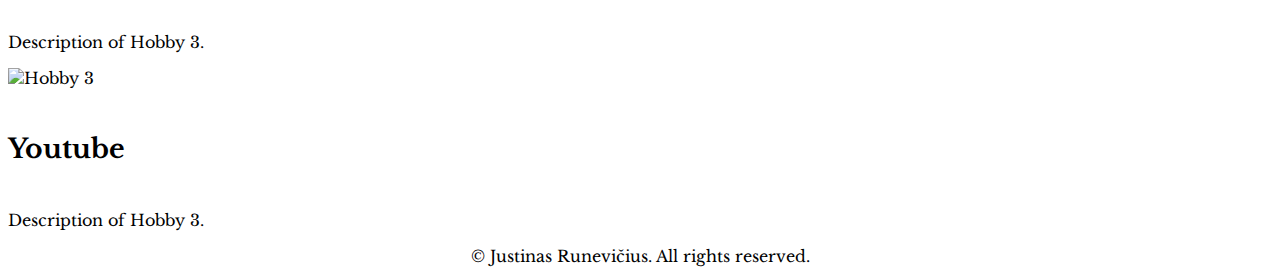
==== commit 5f37ed62: "logos" ====
--- a/index.html
+++ b/index.html
@@ -13,21 +13,24 @@
         rel="stylesheet">
     <link href="https://cdn.jsdelivr.net/npm/bootstrap@5.3.2/dist/css/bootstrap.min.css" rel="stylesheet"
         integrity="sha384-T3c6CoIi6uLrA9TneNEoa7RxnatzjcDSCmG1MXxSR1GAsXEV/Dwwykc2MPK8M2HN" crossorigin="anonymous">
+    <script src="https://ajax.googleapis.com/ajax/libs/jquery/2.1.1/jquery.min.js"></script>
+    <script src="https://cdn.jsdelivr.net/npm/bootstrap@5.3.2/dist/js/bootstrap.bundle.min.js"
+        integrity="sha384-C6RzsynM9kWDrMNeT87bh95OGNyZPhcTNXj1NW7RuBCsyN/o0jlpcV8Qyq46cDfL"
+        crossorigin="anonymous"></script>
 </head>
 
-<body class="gradient-background">
+<body>
     <section class="navigation">
-        <nav class="navbar  navbar-expand-lg bg-body-tertiary rounded" aria-label="Eleventh navbar example">
+        <nav class="navbar navbar-expand-md navbar-dark bg-dark" aria-label="Fourth navbar example">
             <div class="container-fluid">
-                <button class="navbar-toggler" type="button" data-bs-toggle="collapse"
-                    data-bs-target="#navbarsExample09" aria-controls="navbarsExample09" aria-expanded="false"
-                    aria-label="Toggle navigation">
+                <button class="navbar-toggler" type="button" data-bs-toggle="collapse" data-bs-target="#navbarsExample04"
+                    aria-controls="navbarsExample04" aria-expanded="false" aria-label="Toggle navigation">
                     <span class="navbar-toggler-icon"></span>
                 </button>
-                <div class="collapse navbar-collapse" id="navbarsExample09">
-                    <ul class="navbar-nav me-auto mb-2 mb-lg-0">
-                        <li class="nav-item">
-                            <a class="nav-link" href="#home" aria-disabled="true">Home</a>
+                <div class="collapse navbar-collapse" id="navbarsExample04">
+                    <ul class="navbar-nav me-auto mb-2 mb-md-0">
+                        <li class="nav-item">
+                            <a class="nav-link" href="./index.html" aria-disabled="true">Home</a>
                         </li>
                         <li class="nav-item">
                             <a class="nav-link" href="#summary" aria-disabled="true">Summary</a>
@@ -56,23 +59,24 @@
             </div>
         </nav>
     </section>
-
     <section class="name-section">
+        <div class="container px-4 py-2"></div>
         <h1 class="main-name display-4">Justinas Runevičius</h1>
         <div class="picture-container">
             <img class="profile-picture img-fluid" src="./assets/images/profile-picture.jfif" alt="profile-picture"
                 style="max-height: 200px;">
         </div>
+        </div>
     </section>
     <hr>
     <section id="summary">
 
-        <div class="container px-4 py-5" id="featured-3">
+        <div class="container px-4 py-2">
             <h2 class="main-name display-4">Summary</h2>
-            <div class="row g-4 py-5 row-cols-1 row-cols-lg-3">
+            <div class="row g-4 py-2 row-cols-1 row-cols-lg-3">
                 <div class="feature col">
                     <div
-                        class="feature-icon d-inline-flex align-items-center justify-content-center text-bg-primary bg-gradient fs-2 mb-3 rounded">
+                        class="feature-icon d-inline-flex text-bg-primary bg-gradient fs-2 mb-3 rounded">
                         <svg xmlns="http://www.w3.org/2000/svg" width="70" height="70" fill="currentColor"
                             class="bi bi-mortarboard-fill" viewBox="0 0 16 16">
                             <path
@@ -116,48 +120,15 @@
                         fields of web and game development. My education and practical experience have
                         equipped me with the skills and knowledge to tackle new challenges and contribute
                         effectively to future projects and opportunities.</p>
-
-                    </a>
-                </div>
-            </div>
-        </div>
-
-
-        <h2 class="section-title display-4">Summary</h2>
-        <div class="summary-container">
-            <p class="lead">I am a recent graduate of Kaunas University of Technology with a Bachelor's
-                degree in Computer Science. Throughout my academic journey,
-                I have gained a solid foundation in various aspects of computer
-                science, including programming, algorithms, and software development.</p>
-
-            <p class="lead">During my time at the university, I had the opportunity to work on
-                a wide range of web and game-related projects, both as part of
-                my coursework and independently. These projects have allowed me
-                to apply my knowledge in practical settings and develop valuable skills
-                in web development and game design.</p>
-
-            <p class="lead">
-                I am passionate about continuing to explore the dynamic and ever-evolving
-                fields of web and game development. My education and practical experience have
-                equipped me with the skills and knowledge to tackle new challenges and contribute
-                effectively to future projects and opportunities.
-            </p>
-        </div>
-    </section>
-    <hr>
-    <section id="education">
-        <h2 class="section-title display-4">Education</h2>
-        <div class="education-container">
-            <p class="lead">High school diploma (2015-2019)</p>
-            <p class="lead">Bachelor of Computer Science, Computer Science - Kaunas University of Technology (2019-2023)
-            </p>
+                </div>
+            </div>
         </div>
     </section>
     <hr>
     <section id="work-experience">
-        <h2 class="section-title">Work experience</h2>
+        <h2 class="main-name display-4">Work experience</h2>
         <div class="experience-container">
-            <div class="experience-container-item">
+            <div class="card experience-container-item pt-5 pb-5">
                 <p class="subtitle">Internship</p>
                 <p>2023, February 1st. - 2023, May 31st.</p>
                 <ul>
@@ -166,9 +137,8 @@
                     <li>Creating Clue Quiz plugin for Moodle system</li>
                 </ul>
             </div>
-            <div class="experience-container-item">
+            <div class="card experience-container-item pt-5 pb-5">
                 <p class="subtitle">Software engineer in Kaunas Univeristy of Technology</p>
-
                 <p>2023, June 1st. - Present</p>
                 <ul>
                     <li>Rewriting web page using Drupal</li>
@@ -182,40 +152,131 @@
     </section>
     <hr>
     <section id="skills">
-        <h2 class="section-title">Skills</h2>
-        <div class="skills-container">
-            <div class="skills">
-                <p class="subtitle">Programming languages</p>
-                <ul class="skills-list first-skills-list">
-                    <li>HTML</li>
-                    <li>JavaScript</li>
-                    <li>C#</li>
-                    <li>PHP</li>
-                    <li>Python</li>
-                    <li>Java</li>
-                    <li>C++</li>
-                </ul>
-            </div>
-            <div class="skills">
-                <p class="subtitle">Frameworks</p>
-                <ul class="skills-list">
-                    <li>Drupal 10</li>
-                    <li>Moodle</li>
-                    <li>Unity</li>
-                    <li>ReactJs</li>
-                </ul>
-            </div>
-            <div class="skills">
-                <p class="subtitle">Speaking languages</p>
-                <ul class="skills-list">
-                    <li>Lithuanian (native)</li>
-                    <li>English</li>
-                    <li>Russian</li>
-                </ul>
-            </div>
-        </div>
-    </section>
-    <script src="https://cdn.jsdelivr.net/npm/bootstrap@5.3.0/dist/js/bootstrap.bundle.min.js"></script>
+        <div class="container mt-4s">
+            <h2 class="main-name display-4">Skills</h2>
+            <div class="skills-container">
+                <div class="skills pt-5 pb-5">
+                    <p class="subtitle">Programming languages</p>
+                    <div>
+                        <img class="img-fluid m-2" width="100" height="100" src="./assets/images/html_logo.png"
+                            alt="html_logo">
+                        <img class="img-fluid m-2" width="100" height="100" src="./assets/images/js_logo.png"
+                            alt="js_logo">
+                        <img class="img-fluid m-2" width="100" height="100" src="./assets/images/php_icon.png"
+                            alt="php_logo">
+                        <img class="img-fluid m-2" width="100" height="100" src="./assets/images/cs_logo.png"
+                            alt="cs_logo">
+                        <img class="img-fluid m-2" width="100" height="100" src="./assets/images/python_logo.png"
+                            alt="python_logo">
+                        <img class="img-fluid m-2" width="100" height="100" src="./assets/images/cpp_logo.png"
+                            alt="cpp_logo">
+                    </div>
+                </div>
+
+                <div class="skills pt-5 pb-5">
+                    <p class="subtitle">Frameworks</p>
+                    <div>
+                        <img class="img-fluid m-2" width="100" height="100" src="./assets/images/drupal_logo.png"
+                            alt="drupal_logo">
+                        <img class="img-fluid m-2" width="100" height="100" src="./assets/images/moodle_logo.png"
+                            alt="moodle_logo">
+                        <img class="img-fluid m-2" width="100" height="100" src="./assets/images/unity_logo.png"
+                            alt="unity_logo">
+                        <img class="img-fluid m-2" width="100" height="100" src="./assets/images/react_logo.png"
+                            alt="react_logo">
+                        <img class="img-fluid m-2" width="100" height="100" src="./assets/images/dotnet_logo.png"
+                            alt="dotnet_logo">
+                    </div>
+                </div>
+
+                <div class="skills pt-5 pb-5">
+                    <p class="subtitle">Speaking languages</p>
+                    <div>
+                        <img class="img-fluid m-2 border" src="./assets/images/lithuanian_flag.png"
+                            alt="lithuanian_flag">
+                        <img class="img-fluid m-2 border" src="./assets/images/uk_flag.png" alt="uk_flag">
+                        <img class="img-fluid m-2 border" src="./assets/images/russian_flag.png" alt="russian_flag">
+                    </div>
+                </div>
+            </div>
+        </div>
+    </section>
+    <hr>
+    <section id="hobbies">
+        <div class="container mt-4">
+            <h1 class="main-name display-4">My Hobbies</h1>
+            <div class="row align-items-center justify-content-center g-4 py-5 row-cols-1 row-cols-lg-3 row-cols-sm-1">
+                <div class="col-md-4">
+                    <div class="card" style="min-height: 350px;">
+                        <svg xmlns="http://www.w3.org/2000/svg" class="card-img-top mt-5" width="50" height="100"
+                            fill="currentColor" class="bi bi-music-note-beamed" viewBox="0 0 16 16">
+                            <path
+                                d="M6 13c0 1.105-1.12 2-2.5 2S1 14.105 1 13c0-1.104 1.12-2 2.5-2s2.5.896 2.5 2zm9-2c0 1.105-1.12 2-2.5 2s-2.5-.895-2.5-2 1.12-2 2.5-2 2.5.895 2.5 2z" />
+                            <path fill-rule="evenodd" d="M14 11V2h1v9h-1zM6 3v10H5V3h1z" />
+                            <path d="M5 2.905a1 1 0 0 1 .9-.995l8-.8a1 1 0 0 1 1.1.995V3L5 4V2.905z" />
+                        </svg>
+                        <div class="card-body">
+                            <h5 class="card-title subtitle">Music</h5>
+                            <p class="card-text">Music is one of my hobbies that i like to do when i have some free
+                                time.
+                                I can play the piano and a cello and sometimes i post some music played by my on my <a
+                                    href="https://www.youtube.com/@skullcrushertv3362">youtube channel</a></p>
+                        </div>
+                    </div>
+                </div>
+
+                <div class="col-md-4">
+                    <div class="card" style="min-height: 350px;">
+                        <svg xmlns="http://www.w3.org/2000/svg" class="card-img-top mt-5" width="50" height="100"
+                            fill="currentColor" class="bi bi-controller" viewBox="0 0 16 16">
+                            <path
+                                d="M11.5 6.027a.5.5 0 1 1-1 0 .5.5 0 0 1 1 0zm-1.5 1.5a.5.5 0 1 0 0-1 .5.5 0 0 0 0 1zm2.5-.5a.5.5 0 1 1-1 0 .5.5 0 0 1 1 0zm-1.5 1.5a.5.5 0 1 0 0-1 .5.5 0 0 0 0 1zm-6.5-3h1v1h1v1h-1v1h-1v-1h-1v-1h1v-1z" />
+                            <path
+                                d="M3.051 3.26a.5.5 0 0 1 .354-.613l1.932-.518a.5.5 0 0 1 .62.39c.655-.079 1.35-.117 2.043-.117.72 0 1.443.041 2.12.126a.5.5 0 0 1 .622-.399l1.932.518a.5.5 0 0 1 .306.729c.14.09.266.19.373.297.408.408.78 1.05 1.095 1.772.32.733.599 1.591.805 2.466.206.875.34 1.78.364 2.606.024.816-.059 1.602-.328 2.21a1.42 1.42 0 0 1-1.445.83c-.636-.067-1.115-.394-1.513-.773-.245-.232-.496-.526-.739-.808-.126-.148-.25-.292-.368-.423-.728-.804-1.597-1.527-3.224-1.527-1.627 0-2.496.723-3.224 1.527-.119.131-.242.275-.368.423-.243.282-.494.575-.739.808-.398.38-.877.706-1.513.773a1.42 1.42 0 0 1-1.445-.83c-.27-.608-.352-1.395-.329-2.21.024-.826.16-1.73.365-2.606.206-.875.486-1.733.805-2.466.315-.722.687-1.364 1.094-1.772a2.34 2.34 0 0 1 .433-.335.504.504 0 0 1-.028-.079zm2.036.412c-.877.185-1.469.443-1.733.708-.276.276-.587.783-.885 1.465a13.748 13.748 0 0 0-.748 2.295 12.351 12.351 0 0 0-.339 2.406c-.022.755.062 1.368.243 1.776a.42.42 0 0 0 .426.24c.327-.034.61-.199.929-.502.212-.202.4-.423.615-.674.133-.156.276-.323.44-.504C4.861 9.969 5.978 9.027 8 9.027s3.139.942 3.965 1.855c.164.181.307.348.44.504.214.251.403.472.615.674.318.303.601.468.929.503a.42.42 0 0 0 .426-.241c.18-.408.265-1.02.243-1.776a12.354 12.354 0 0 0-.339-2.406 13.753 13.753 0 0 0-.748-2.295c-.298-.682-.61-1.19-.885-1.465-.264-.265-.856-.523-1.733-.708-.85-.179-1.877-.27-2.913-.27-1.036 0-2.063.091-2.913.27z" />
+                        </svg>
+                        <div class="card-body">
+                            <h5 class="card-title subtitle">Video games</h5>
+                            <p class="card-text">On my free time i often play video games with my friends. I have also
+                                tryed to create some games in my time in university. Some of my projects include a <a
+                                    href="https://github.com/JokubasKv/RainbowSweep">VR game</a> and a <a
+                                    href="https://github.com/JokubasKv/TestGame"> First Person Shooter</a> game</p>
+                        </div>
+                    </div>
+                </div>
+
+                <div class="col-md-4">
+                    <div class="card">
+                        <img src="hobby3.jpg" class="card-img-top" alt="Hobby 3">
+                        <div class="card-body">
+                            <h5 class="card-title subtitle">Anime</h5>
+                            <p class="card-text">Description of Hobby 3.</p>
+                        </div>
+                    </div>
+                </div>
+
+                <div class="col-md-4">
+                    <div class="card">
+                        <img src="hobby3.jpg" class="card-img-top" alt="Hobby 3">
+                        <div class="card-body">
+                            <h5 class="card-title subtitle">Movies</h5>
+                            <p class="card-text">Description of Hobby 3.</p>
+                        </div>
+                    </div>
+                </div>
+
+                <div class="col-md-4">
+                    <div class="card">
+                        <img src="hobby3.jpg" class="card-img-top" alt="Hobby 3">
+                        <div class="card-body">
+                            <h5 class="card-title subtitle">Youtube</h5>
+                            <p class="card-text">Description of Hobby 3.</p>
+                        </div>
+                    </div>
+                </div>
+            </div>
+        </div>
+    </section>
+
 </body>
 <footer>
     <div>© Justinas Runevičius. All rights reserved.</div>
--- a/style.css
+++ b/style.css
@@ -37,14 +37,28 @@
     }
 }
 
-nav.navbar{
-    --bs-tertiary-bg-rgb: rgba(255, 255, 255, 0);
+#skills > div > div > div:nth-child(3) > div > img{
+    width:  150px;
+    height: 100px;
+    object-fit: cover;
+}
+
+#skills > div > div > div:nth-child(2) > div > img{
+
 }
 
 .main-name {
     font-size: 30pt;
     color: var(--text-color);
     text-align: center;
+    margin: 2rem;
+}
+
+.card-container{
+    display: flex;
+    gap: 2rem;
+    justify-content: center;
+    align-items: center;
 }
 
 .picture-container {
@@ -167,19 +181,28 @@
 .skills-list {
     list-style: none;
     padding: 0;
+    display: flex;
+    flex-wrap: wrap;
+    justify-content: space-between;
 }
 
 .skills-list * {
-    display: flex;
-    justify-content: center;
-    align-items: center;
+    display: grid;
+    grid-template-columns: repeat(auto-fill, minmax(100px, 1fr));
+    gap: 10px;
 }
 
 .first-skills-list {
     column-count: 2;
 }
 
-@media (max-width: 1250px) {
+.skills-list img {
+    width: 100px;
+    height: 100px;
+    position: absolute;
+}
+
+@media (max-width: 991px) {
 
     .summary-container,
     .education-container {
@@ -220,4 +243,11 @@
     .skills-list {
         column-count: 1;
     }
+
+    .feature {
+        display: flex;
+        flex-direction: column;
+        justify-content: center;
+        align-items: center;
+    }
 }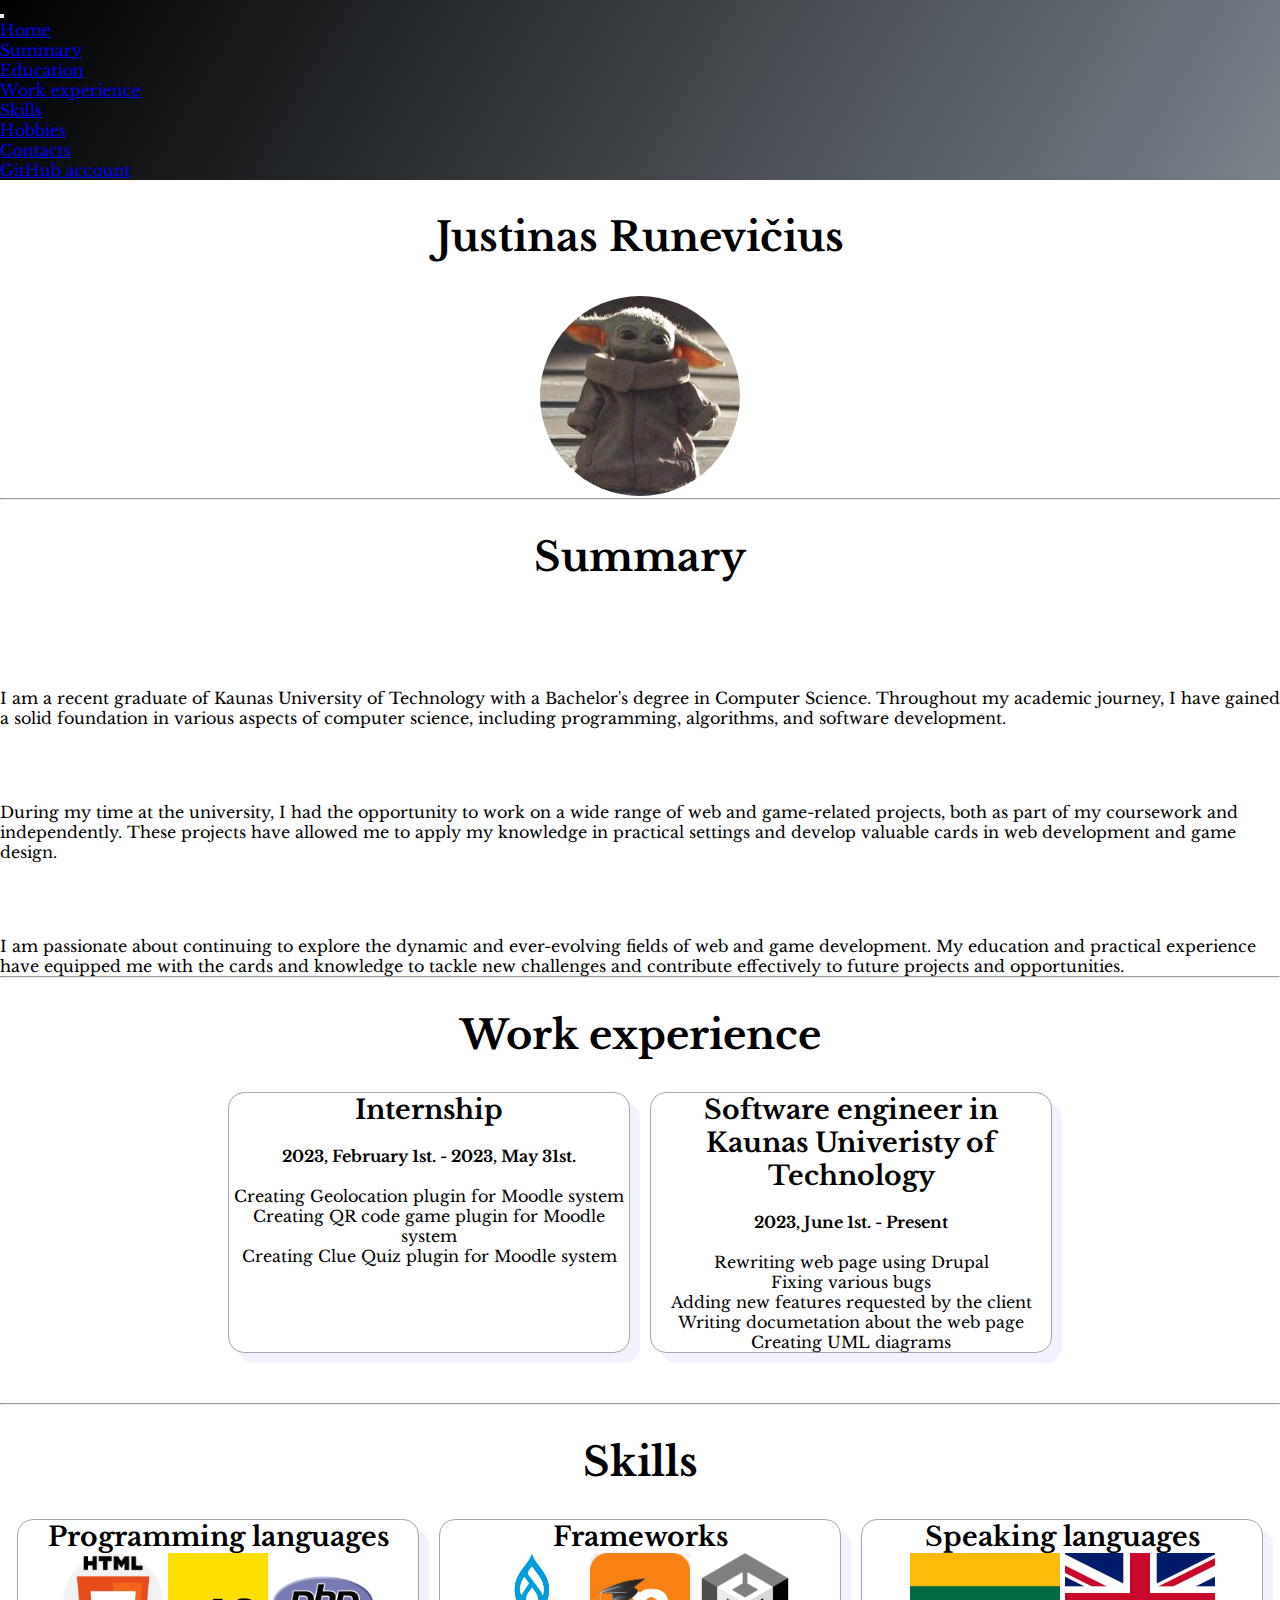
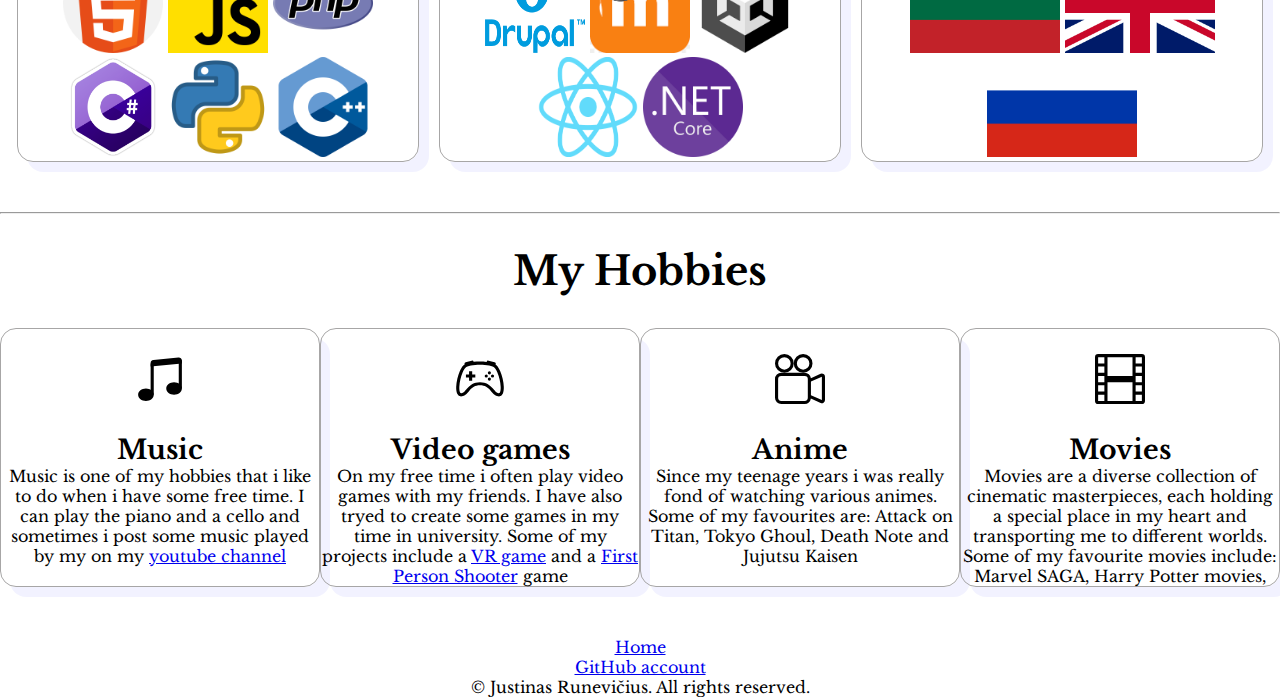
==== commit bb47138f: "box sizes" ====
--- a/index.html
+++ b/index.html
@@ -5,6 +5,7 @@
     <meta charset="UTF-8">
     <meta name="viewport" content="width=device-width, initial-scale=1.0">
     <title>My Resume</title>
+    <link rel="icon" href="./assets/images/portfolio_logo.jpg" type="image/x-icon"/>
     <link rel="stylesheet" href="./style.css">
     <link rel="preconnect" href="https://fonts.googleapis.com">
     <link rel="preconnect" href="https://fonts.gstatic.com" crossorigin>
@@ -21,10 +22,11 @@
 
 <body>
     <section class="navigation">
-        <nav class="navbar navbar-expand-md navbar-dark bg-dark" aria-label="Fourth navbar example">
+        <nav class="navbar navbar-expand-md navbar-dark bg-dark gradient-background" aria-label="Fourth navbar example">
             <div class="container-fluid">
-                <button class="navbar-toggler" type="button" data-bs-toggle="collapse" data-bs-target="#navbarsExample04"
-                    aria-controls="navbarsExample04" aria-expanded="false" aria-label="Toggle navigation">
+                <button class="navbar-toggler" type="button" data-bs-toggle="collapse"
+                    data-bs-target="#navbarsExample04" aria-controls="navbarsExample04" aria-expanded="false"
+                    aria-label="Toggle navigation">
                     <span class="navbar-toggler-icon"></span>
                 </button>
                 <div class="collapse navbar-collapse" id="navbarsExample04">
@@ -59,24 +61,22 @@
             </div>
         </nav>
     </section>
-    <section class="name-section">
+    <section class="name-section ">
         <div class="container px-4 py-2"></div>
         <h1 class="main-name display-4">Justinas Runevičius</h1>
         <div class="picture-container">
-            <img class="profile-picture img-fluid" src="./assets/images/profile-picture.jfif" alt="profile-picture"
+            <img class="profile-picture img-fluid mb-4" src="./assets/images/profile-picture.jfif" alt="profile-picture"
                 style="max-height: 200px;">
         </div>
         </div>
     </section>
     <hr>
     <section id="summary">
-
         <div class="container px-4 py-2">
             <h2 class="main-name display-4">Summary</h2>
             <div class="row g-4 py-2 row-cols-1 row-cols-lg-3">
                 <div class="feature col">
-                    <div
-                        class="feature-icon d-inline-flex text-bg-primary bg-gradient fs-2 mb-3 rounded">
+                    <div class="feature-icon d-inline-flex text-bg-primary bg-gradient fs-2 mb-3 rounded">
                         <svg xmlns="http://www.w3.org/2000/svg" width="70" height="70" fill="currentColor"
                             class="bi bi-mortarboard-fill" viewBox="0 0 16 16">
                             <path
@@ -102,7 +102,7 @@
                     <p>During my time at the university, I had the opportunity to work on
                         a wide range of web and game-related projects, both as part of
                         my coursework and independently. These projects have allowed me
-                        to apply my knowledge in practical settings and develop valuable skills
+                        to apply my knowledge in practical settings and develop valuable cards
                         in web development and game design.</p>
                 </div>
                 <div class="feature col">
@@ -118,7 +118,7 @@
                     </div>
                     <p>I am passionate about continuing to explore the dynamic and ever-evolving
                         fields of web and game development. My education and practical experience have
-                        equipped me with the skills and knowledge to tackle new challenges and contribute
+                        equipped me with the cards and knowledge to tackle new challenges and contribute
                         effectively to future projects and opportunities.</p>
                 </div>
             </div>
@@ -126,36 +126,40 @@
     </section>
     <hr>
     <section id="work-experience">
-        <h2 class="main-name display-4">Work experience</h2>
-        <div class="experience-container">
-            <div class="card experience-container-item pt-5 pb-5">
-                <p class="subtitle">Internship</p>
-                <p>2023, February 1st. - 2023, May 31st.</p>
-                <ul>
-                    <li>Creating Geolocation plugin for Moodle system</li>
-                    <li>Creating QR code game plugin for Moodle system</li>
-                    <li>Creating Clue Quiz plugin for Moodle system</li>
-                </ul>
-            </div>
-            <div class="card experience-container-item pt-5 pb-5">
-                <p class="subtitle">Software engineer in Kaunas Univeristy of Technology</p>
-                <p>2023, June 1st. - Present</p>
-                <ul>
-                    <li>Rewriting web page using Drupal</li>
-                    <li>Fixing various bugs</li>
-                    <li>Adding new features requested by the client</li>
-                    <li>Writing documetation about the web page</li>
-                    <li>Creating UML diagrams</li>
-                </ul>
+        <div class="container mt-4s">
+            <h2 class="main-name display-4">Work experience</h2>
+            <div class="cards-container ">
+                <div class="cards pt-5 pb-5">
+                    <p class="subtitle">Internship</p>
+                    <br>
+                    <p class="card-text"><b>2023, February 1st. - 2023, May 31st.</b></p>
+                    <br>
+                    <p class="card-text">Creating Geolocation plugin for Moodle system</li>
+                    <p class="card-text">Creating QR code game plugin for Moodle system</li>
+                    <p class="card-text" li>Creating Clue Quiz plugin for Moodle system</li>
+                </div>
+                <div class="cards-container ">
+                    <div class="cards pt-5 pb-5 align-items-stretch">
+                        <p class="subtitle">Software engineer in Kaunas Univeristy of Technology</p>
+                        <br>
+                        <p class="card-text"><b>2023, June 1st. - Present</b></p>
+                        <br>
+                        <p class="card-text">Rewriting web page using Drupal</p>
+                        <p class="card-text">Fixing various bugs</p>
+                        <p class="card-text">Adding new features requested by the client</p>
+                        <p class="card-text">Writing documetation about the web page</p>
+                        <p class="card-text">Creating UML diagrams</p>
+                    </div>
+                </div>
             </div>
         </div>
     </section>
     <hr>
     <section id="skills">
-        <div class="container mt-4s">
+        <div class="container mt-4">
             <h2 class="main-name display-4">Skills</h2>
-            <div class="skills-container">
-                <div class="skills pt-5 pb-5">
+            <div class="cards-container">
+                <div class="cards pt-5 pb-5">
                     <p class="subtitle">Programming languages</p>
                     <div>
                         <img class="img-fluid m-2" width="100" height="100" src="./assets/images/html_logo.png"
@@ -173,7 +177,7 @@
                     </div>
                 </div>
 
-                <div class="skills pt-5 pb-5">
+                <div class="cards pt-5 pb-5">
                     <p class="subtitle">Frameworks</p>
                     <div>
                         <img class="img-fluid m-2" width="100" height="100" src="./assets/images/drupal_logo.png"
@@ -189,7 +193,7 @@
                     </div>
                 </div>
 
-                <div class="skills pt-5 pb-5">
+                <div class="cards pt-5 pb-5">
                     <p class="subtitle">Speaking languages</p>
                     <div>
                         <img class="img-fluid m-2 border" src="./assets/images/lithuanian_flag.png"
@@ -205,9 +209,9 @@
     <section id="hobbies">
         <div class="container mt-4">
             <h1 class="main-name display-4">My Hobbies</h1>
-            <div class="row align-items-center justify-content-center g-4 py-5 row-cols-1 row-cols-lg-3 row-cols-sm-1">
-                <div class="col-md-4">
-                    <div class="card" style="min-height: 350px;">
+            <div class="row justify-content-center g-4 row-cols-1 row-cols-lg-3 row-cols-sm-2" style="display: flex; align-items: stretch;">
+                <div class="col-md-6 cards-container">
+                    <div class="cards p-5">
                         <svg xmlns="http://www.w3.org/2000/svg" class="card-img-top mt-5" width="50" height="100"
                             fill="currentColor" class="bi bi-music-note-beamed" viewBox="0 0 16 16">
                             <path
@@ -225,8 +229,8 @@
                     </div>
                 </div>
 
-                <div class="col-md-4">
-                    <div class="card" style="min-height: 350px;">
+                <div class="col-md-6 cards-container">
+                    <div class="cards p-5">
                         <svg xmlns="http://www.w3.org/2000/svg" class="card-img-top mt-5" width="50" height="100"
                             fill="currentColor" class="bi bi-controller" viewBox="0 0 16 16">
                             <path
@@ -244,42 +248,52 @@
                     </div>
                 </div>
 
-                <div class="col-md-4">
-                    <div class="card">
-                        <img src="hobby3.jpg" class="card-img-top" alt="Hobby 3">
+                <div class="col-md-6 cards-container">
+                    <div class="cards p-5">
+                        <svg xmlns="http://www.w3.org/2000/svg" class="card-img-top mt-5" width="50" height="100"
+                            fill="currentColor" class="bi bi-camera-reels" viewBox="0 0 16 16">
+                            <path d="M6 3a3 3 0 1 1-6 0 3 3 0 0 1 6 0zM1 3a2 2 0 1 0 4 0 2 2 0 0 0-4 0z" />
+                            <path
+                                d="M9 6h.5a2 2 0 0 1 1.983 1.738l3.11-1.382A1 1 0 0 1 16 7.269v7.462a1 1 0 0 1-1.406.913l-3.111-1.382A2 2 0 0 1 9.5 16H2a2 2 0 0 1-2-2V8a2 2 0 0 1 2-2h7zm6 8.73V7.27l-3.5 1.555v4.35l3.5 1.556zM1 8v6a1 1 0 0 0 1 1h7.5a1 1 0 0 0 1-1V8a1 1 0 0 0-1-1H2a1 1 0 0 0-1 1z" />
+                            <path d="M9 6a3 3 0 1 0 0-6 3 3 0 0 0 0 6zM7 3a2 2 0 1 1 4 0 2 2 0 0 1-4 0z" />
+                        </svg>
                         <div class="card-body">
                             <h5 class="card-title subtitle">Anime</h5>
-                            <p class="card-text">Description of Hobby 3.</p>
-                        </div>
-                    </div>
-                </div>
-
-                <div class="col-md-4">
-                    <div class="card">
-                        <img src="hobby3.jpg" class="card-img-top" alt="Hobby 3">
+                            <p class="card-text">Since my teenage years i was really fond of watching various animes.
+                                Some
+                                of my favourites are: Attack on Titan, Tokyo Ghoul, Death Note and Jujutsu Kaisen</p>
+                        </div>
+                    </div>
+                </div>
+                <div class="col-md-6 col-3 cards-container">
+                    <div class="cards p-5">
+                        <svg xmlns="http://www.w3.org/2000/svg" class="card-img-top mt-5" width="50" height="100"
+                            fill="currentColor" class="bi bi-film" viewBox="0 0 16 16">
+                            <path
+                                d="M0 1a1 1 0 0 1 1-1h14a1 1 0 0 1 1 1v14a1 1 0 0 1-1 1H1a1 1 0 0 1-1-1V1zm4 0v6h8V1H4zm8 8H4v6h8V9zM1 1v2h2V1H1zm2 3H1v2h2V4zM1 7v2h2V7H1zm2 3H1v2h2v-2zm-2 3v2h2v-2H1zM15 1h-2v2h2V1zm-2 3v2h2V4h-2zm2 3h-2v2h2V7zm-2 3v2h2v-2h-2zm2 3h-2v2h2v-2z" />
+                        </svg>
                         <div class="card-body">
                             <h5 class="card-title subtitle">Movies</h5>
-                            <p class="card-text">Description of Hobby 3.</p>
-                        </div>
-                    </div>
-                </div>
-
-                <div class="col-md-4">
-                    <div class="card">
-                        <img src="hobby3.jpg" class="card-img-top" alt="Hobby 3">
-                        <div class="card-body">
-                            <h5 class="card-title subtitle">Youtube</h5>
-                            <p class="card-text">Description of Hobby 3.</p>
-                        </div>
-                    </div>
-                </div>
-            </div>
-        </div>
+                            <p class="card-text">Movies are a diverse collection of cinematic masterpieces,
+                                each holding a special place in my heart and transporting me to different worlds.
+                                Some of my favourite movies include: Marvel SAGA, Harry Potter movies, </p>
+                        </div>
+                    </div>
+                </div>
+            </div>
+        </div>
+    </section>
+    <section>
+        <div class="container">
+            <footer class="my-4">
+              <ul class="nav justify-content-center border-bottom pb-3 mb-3">
+                <li class="nav-item"><a href="./index.html" class="nav-link px-2 text-body-secondary">Home</a></li>
+                <li class="nav-item"><a href="https://github.com/justrunis" class="nav-link px-2 text-body-secondary">GitHub account</a></li>
+              </ul>
+              <div>© Justinas Runevičius. All rights reserved.</div>
+            </footer>
+          </div>
     </section>
 
 </body>
-<footer>
-    <div>© Justinas Runevičius. All rights reserved.</div>
-</footer>
-
 </html>--- a/style.css
+++ b/style.css
@@ -1,26 +1,28 @@
 :root {
-    --main-color: #99f2f8;
-
-    --primary-color: #86b7fe;
-    --secondary-color: #cfe2ff;
-    --third-color: #ffffff;
+    --primary-color: #FFF;
+    --secondary-color: #6C757D;
+    --third-color: #000;
 
     --primary-box-color: #E8E8E8;
-    --secondary-box-color: #5c9195;
+    --secondary-box-color: #6C757D;
 
     --text-color: #000000;
 }
 
 .text-bg-primary {
     color: #fff !important;
-    background-color: rgba(var(--bs-primary-rgb), var(--bs-bg-opacity, 1)) !important;
+    background-color: rgba(var(--primary-color-rgb), var(--bs-bg-opacity, 1)) !important;
 }
-
 
 .gradient-background {
     background: linear-gradient(300deg, var(--primary-color), var(--secondary-color), var(--third-color));
     background-size: 180% 180%;
     animation: gradient-animation 18s ease infinite;
+}
+
+* {
+    margin:0;
+    padding:0;
 }
 
 @keyframes gradient-animation {
@@ -37,14 +39,11 @@
     }
 }
 
-#skills > div > div > div:nth-child(3) > div > img{
-    width:  150px;
+/* Flag resize */
+div>div>div:nth-child(3)>div>img {
+    width: 150px;
     height: 100px;
     object-fit: cover;
-}
-
-#skills > div > div > div:nth-child(2) > div > img{
-
 }
 
 .main-name {
@@ -54,7 +53,7 @@
     margin: 2rem;
 }
 
-.card-container{
+.card-container {
     display: flex;
     gap: 2rem;
     justify-content: center;
@@ -81,60 +80,6 @@
     margin: 20px 0;
 }
 
-.summary-container,
-.education-container {
-    padding: 20px;
-    margin-bottom: 50px;
-    margin: auto;
-    width: 50%;
-    padding: 10px;
-    width: 750px;
-    display: flex;
-    flex-direction: column;
-}
-
-.summary-container p,
-.education-container p {
-    font-size: 1rem;
-    line-height: 1.5;
-    text-align: center;
-}
-
-.experience-container {
-    display: flex;
-    align-items: stretch;
-    justify-content: center;
-    gap: 20px;
-    margin-bottom: 50px;
-
-}
-
-.experience-container-item {
-    flex-grow: 1;
-    max-width: 500px;
-    border-radius: 1rem;
-    text-align: center;
-    display: flex;
-    flex-direction: column;
-    border: solid 1px black;
-    box-shadow: 10px 10px rgba(0, 0, 255, .05);
-}
-
-.experience-container-item ul {
-    list-style-type: none;
-    padding: 0;
-    margin: 0;
-    margin-bottom: 2rem;
-}
-
-.experience-container-item li {
-    margin-bottom: 10px;
-}
-
-.experience-container-item>p {
-    font-weight: bold;
-}
-
 * {
     font-family: 'Caveat', cursive;
     font-family: 'Edu TAS Beginner', cursive;
@@ -154,15 +99,15 @@
     color: var(--text-color);
 }
 
-.skills-container {
+.cards-container {
     display: flex;
     gap: 20px;
     justify-content: center;
     align-content: space-between;
 }
 
-.skills-container>.skills {
-    border: 1px solid #ddd;
+.cards-container > .cards {
+    border: 1px solid #a7a6a6;
     border-radius: 1rem;
     text-align: center;
     margin-bottom: 50px;
@@ -178,25 +123,7 @@
     color: var(--text-color);
 }
 
-.skills-list {
-    list-style: none;
-    padding: 0;
-    display: flex;
-    flex-wrap: wrap;
-    justify-content: space-between;
-}
-
-.skills-list * {
-    display: grid;
-    grid-template-columns: repeat(auto-fill, minmax(100px, 1fr));
-    gap: 10px;
-}
-
-.first-skills-list {
-    column-count: 2;
-}
-
-.skills-list img {
+.cards-list img {
     width: 100px;
     height: 100px;
     position: absolute;
@@ -204,43 +131,14 @@
 
 @media (max-width: 991px) {
 
-    .summary-container,
-    .education-container {
-        width: 100%;
-        padding: 10px;
-        max-width: 90%;
-    }
-
-    .summary-container p,
-    .education-container p {
-        font-size: 0.9rem;
-    }
-
-    .experience-container {
-        flex-direction: column;
-        align-items: center;
-    }
-
-    .experience-container * {
-        min-width: 500px;
-    }
-
-    .skills-container {
+    .cards-container {
         grid-template-columns: 1fr;
         gap: 0px;
         flex-direction: column;
         align-items: center;
     }
 
-    .skills {
-        max-height: 15rem;
-    }
-
-    .skills-container * {
-        min-width: 400px;
-    }
-
-    .skills-list {
+    .cards-list {
         column-count: 1;
     }
 
@@ -249,5 +147,6 @@
         flex-direction: column;
         justify-content: center;
         align-items: center;
+        text-align: center;
     }
 }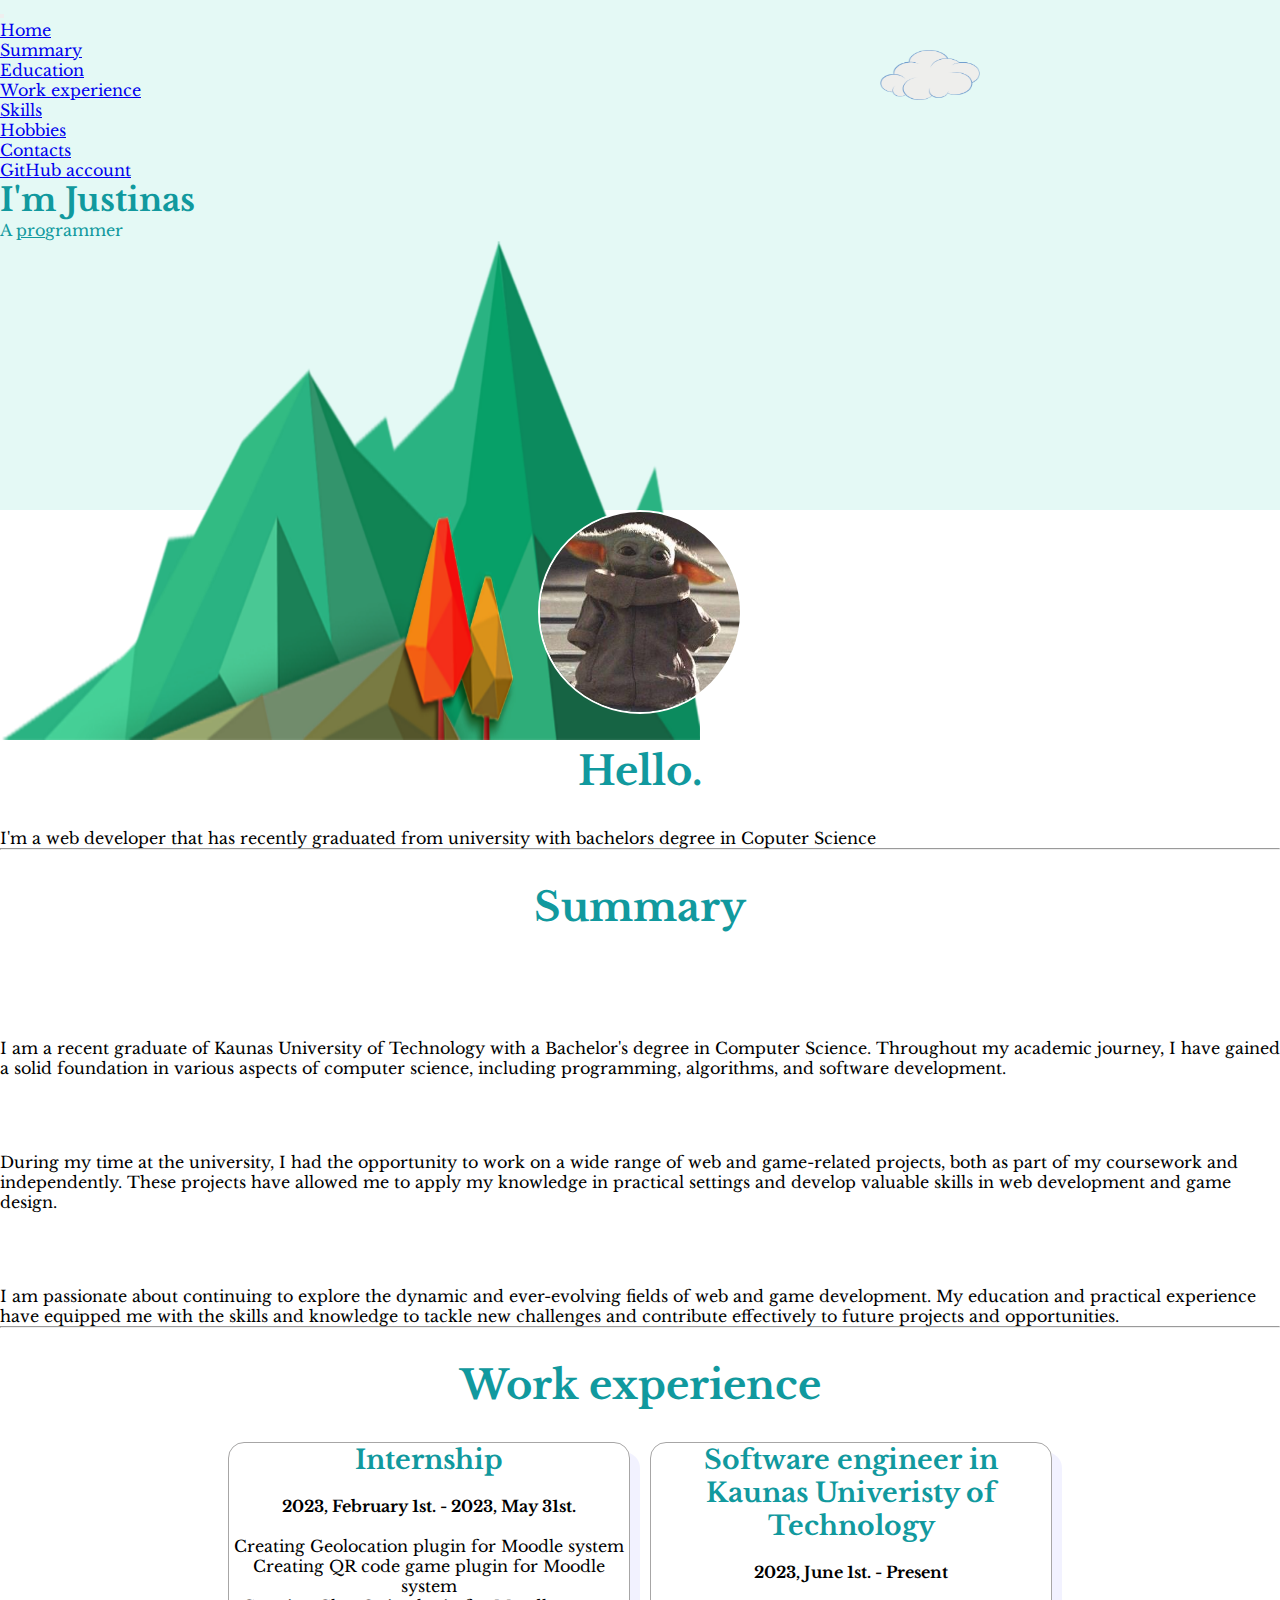
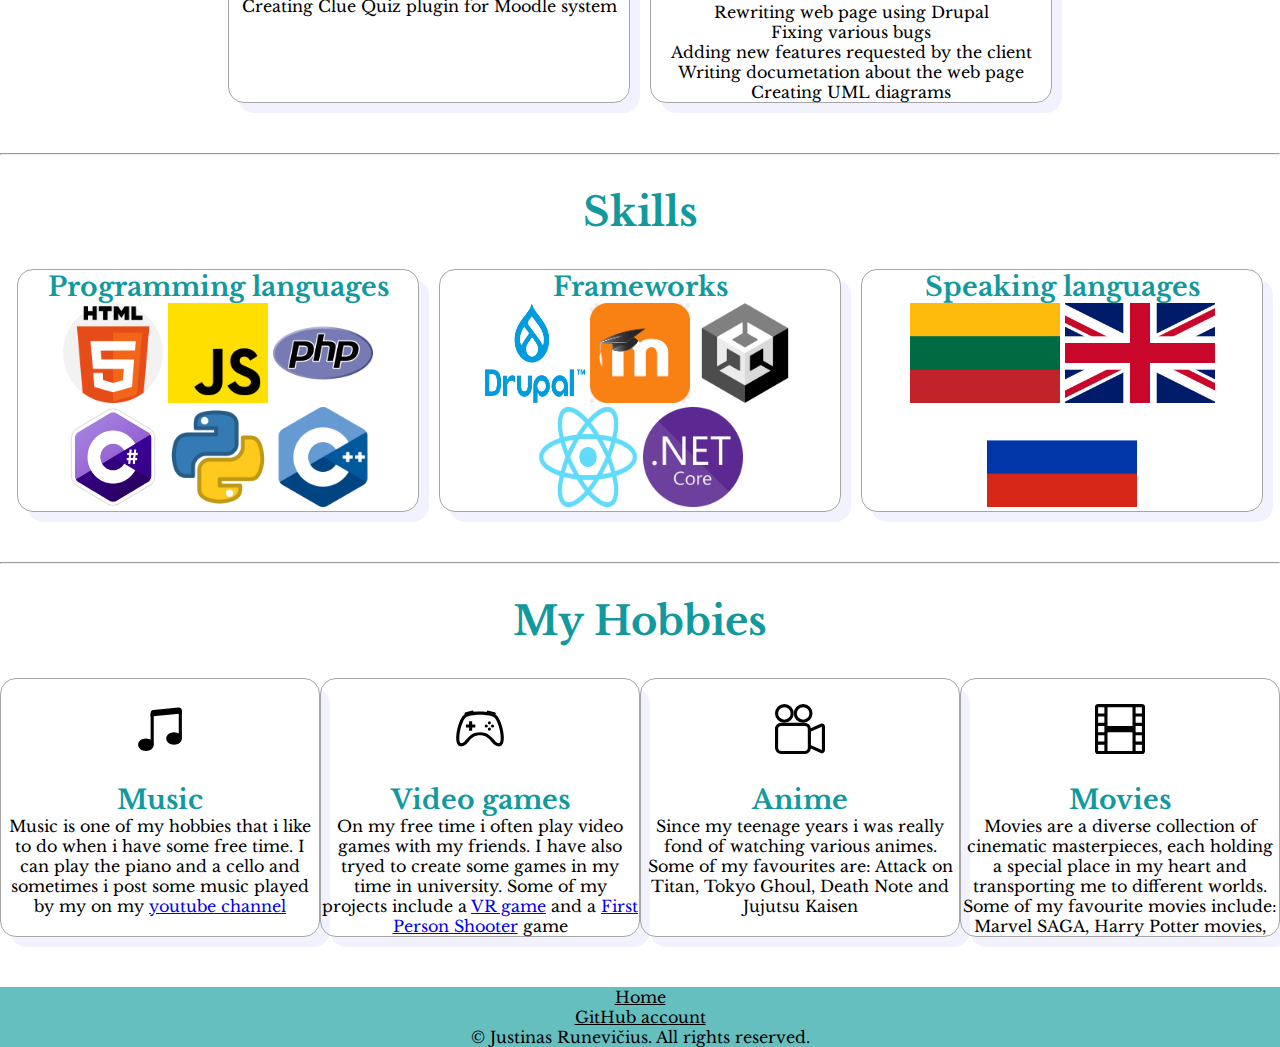
==== commit 72cb0605: "hero added" ====
--- a/index.html
+++ b/index.html
@@ -22,7 +22,7 @@
 
 <body>
     <section class="navigation">
-        <nav class="navbar navbar-expand-md navbar-dark bg-dark gradient-background" aria-label="Fourth navbar example">
+        <nav class="navbar navbar-expand-md " aria-label="Fourth navbar example">
             <div class="container-fluid">
                 <button class="navbar-toggler" type="button" data-bs-toggle="collapse"
                     data-bs-target="#navbarsExample04" aria-controls="navbarsExample04" aria-expanded="false"
@@ -61,13 +61,32 @@
             </div>
         </nav>
     </section>
-    <section class="name-section ">
+    <section id="hero">
+        <div class="px-4 pt-5 text-center border-bottom">
+            <h1 class="display-4 fw-bold text-color">I'm Justinas</h1>
+            <div class="col-lg-6 mx-auto">
+              <p class="lead mb-4 text-color">A <u>pro</u>grammer</p>
+            </div>
+            <img class="top-cloud" src="./assets/images/cloud.png" height="50" width="100" alt="cloud">
+            <div class="overflow-hidden" style="max-height: 30vh;">
+              <div class="container px-5">
+                <img src="./assets/images/mountain.png" class="img-fluid mb-4" alt="Example image" width="700" height="500" loading="lazy">
+              </div>
+            </div>
+            
+          </div>
+    </section>
+    <section class="name-section">
         <div class="container px-4 py-2"></div>
-        <h1 class="main-name display-4">Justinas Runevičius</h1>
         <div class="picture-container">
             <img class="profile-picture img-fluid mb-4" src="./assets/images/profile-picture.jfif" alt="profile-picture"
                 style="max-height: 200px;">
-        </div>
+                
+        </div>
+        <h1 class="main-name display-4">Hello.</h1>
+        <div class="col-lg-4 mx-auto text-center">
+            <p>I'm a web developer that has recently graduated from university with bachelors degree in Coputer Science</p>
+          </div>
         </div>
     </section>
     <hr>
@@ -102,7 +121,7 @@
                     <p>During my time at the university, I had the opportunity to work on
                         a wide range of web and game-related projects, both as part of
                         my coursework and independently. These projects have allowed me
-                        to apply my knowledge in practical settings and develop valuable cards
+                        to apply my knowledge in practical settings and develop valuable skills
                         in web development and game design.</p>
                 </div>
                 <div class="feature col">
@@ -118,7 +137,7 @@
                     </div>
                     <p>I am passionate about continuing to explore the dynamic and ever-evolving
                         fields of web and game development. My education and practical experience have
-                        equipped me with the cards and knowledge to tackle new challenges and contribute
+                        equipped me with the skills and knowledge to tackle new challenges and contribute
                         effectively to future projects and opportunities.</p>
                 </div>
             </div>
@@ -126,10 +145,10 @@
     </section>
     <hr>
     <section id="work-experience">
-        <div class="container mt-4s">
+        <div class="container mt-5">
             <h2 class="main-name display-4">Work experience</h2>
-            <div class="cards-container ">
-                <div class="cards pt-5 pb-5">
+            <div class="cards-container">
+                <div class="cards pt-5 pb-5 px-5 align-items-stretch">
                     <p class="subtitle">Internship</p>
                     <br>
                     <p class="card-text"><b>2023, February 1st. - 2023, May 31st.</b></p>
@@ -139,7 +158,7 @@
                     <p class="card-text" li>Creating Clue Quiz plugin for Moodle system</li>
                 </div>
                 <div class="cards-container ">
-                    <div class="cards pt-5 pb-5 align-items-stretch">
+                    <div class="cards pt-5 pb-5 px-5 align-items-stretch">
                         <p class="subtitle">Software engineer in Kaunas Univeristy of Technology</p>
                         <br>
                         <p class="card-text"><b>2023, June 1st. - Present</b></p>
@@ -209,7 +228,7 @@
     <section id="hobbies">
         <div class="container mt-4">
             <h1 class="main-name display-4">My Hobbies</h1>
-            <div class="row justify-content-center g-4 row-cols-1 row-cols-lg-3 row-cols-sm-2" style="display: flex; align-items: stretch;">
+            <div class="row justify-content-center g-2 row-cols-1 row-cols-lg-3 row-cols-sm-2" style="display: flex; align-items: stretch;">
                 <div class="col-md-6 cards-container">
                     <div class="cards p-5">
                         <svg xmlns="http://www.w3.org/2000/svg" class="card-img-top mt-5" width="50" height="100"
@@ -220,7 +239,7 @@
                             <path d="M5 2.905a1 1 0 0 1 .9-.995l8-.8a1 1 0 0 1 1.1.995V3L5 4V2.905z" />
                         </svg>
                         <div class="card-body">
-                            <h5 class="card-title subtitle">Music</h5>
+                            <h5 class="card-title subtitle my-4">Music</h5>
                             <p class="card-text">Music is one of my hobbies that i like to do when i have some free
                                 time.
                                 I can play the piano and a cello and sometimes i post some music played by my on my <a
@@ -239,7 +258,7 @@
                                 d="M3.051 3.26a.5.5 0 0 1 .354-.613l1.932-.518a.5.5 0 0 1 .62.39c.655-.079 1.35-.117 2.043-.117.72 0 1.443.041 2.12.126a.5.5 0 0 1 .622-.399l1.932.518a.5.5 0 0 1 .306.729c.14.09.266.19.373.297.408.408.78 1.05 1.095 1.772.32.733.599 1.591.805 2.466.206.875.34 1.78.364 2.606.024.816-.059 1.602-.328 2.21a1.42 1.42 0 0 1-1.445.83c-.636-.067-1.115-.394-1.513-.773-.245-.232-.496-.526-.739-.808-.126-.148-.25-.292-.368-.423-.728-.804-1.597-1.527-3.224-1.527-1.627 0-2.496.723-3.224 1.527-.119.131-.242.275-.368.423-.243.282-.494.575-.739.808-.398.38-.877.706-1.513.773a1.42 1.42 0 0 1-1.445-.83c-.27-.608-.352-1.395-.329-2.21.024-.826.16-1.73.365-2.606.206-.875.486-1.733.805-2.466.315-.722.687-1.364 1.094-1.772a2.34 2.34 0 0 1 .433-.335.504.504 0 0 1-.028-.079zm2.036.412c-.877.185-1.469.443-1.733.708-.276.276-.587.783-.885 1.465a13.748 13.748 0 0 0-.748 2.295 12.351 12.351 0 0 0-.339 2.406c-.022.755.062 1.368.243 1.776a.42.42 0 0 0 .426.24c.327-.034.61-.199.929-.502.212-.202.4-.423.615-.674.133-.156.276-.323.44-.504C4.861 9.969 5.978 9.027 8 9.027s3.139.942 3.965 1.855c.164.181.307.348.44.504.214.251.403.472.615.674.318.303.601.468.929.503a.42.42 0 0 0 .426-.241c.18-.408.265-1.02.243-1.776a12.354 12.354 0 0 0-.339-2.406 13.753 13.753 0 0 0-.748-2.295c-.298-.682-.61-1.19-.885-1.465-.264-.265-.856-.523-1.733-.708-.85-.179-1.877-.27-2.913-.27-1.036 0-2.063.091-2.913.27z" />
                         </svg>
                         <div class="card-body">
-                            <h5 class="card-title subtitle">Video games</h5>
+                            <h5 class="card-title subtitle my-4">Video games</h5>
                             <p class="card-text">On my free time i often play video games with my friends. I have also
                                 tryed to create some games in my time in university. Some of my projects include a <a
                                     href="https://github.com/JokubasKv/RainbowSweep">VR game</a> and a <a
@@ -258,14 +277,14 @@
                             <path d="M9 6a3 3 0 1 0 0-6 3 3 0 0 0 0 6zM7 3a2 2 0 1 1 4 0 2 2 0 0 1-4 0z" />
                         </svg>
                         <div class="card-body">
-                            <h5 class="card-title subtitle">Anime</h5>
+                            <h5 class="card-title subtitle my-4">Anime</h5>
                             <p class="card-text">Since my teenage years i was really fond of watching various animes.
                                 Some
                                 of my favourites are: Attack on Titan, Tokyo Ghoul, Death Note and Jujutsu Kaisen</p>
                         </div>
                     </div>
                 </div>
-                <div class="col-md-6 col-3 cards-container">
+                <div class="col-md-6 cards-container">
                     <div class="cards p-5">
                         <svg xmlns="http://www.w3.org/2000/svg" class="card-img-top mt-5" width="50" height="100"
                             fill="currentColor" class="bi bi-film" viewBox="0 0 16 16">
@@ -273,7 +292,7 @@
                                 d="M0 1a1 1 0 0 1 1-1h14a1 1 0 0 1 1 1v14a1 1 0 0 1-1 1H1a1 1 0 0 1-1-1V1zm4 0v6h8V1H4zm8 8H4v6h8V9zM1 1v2h2V1H1zm2 3H1v2h2V4zM1 7v2h2V7H1zm2 3H1v2h2v-2zm-2 3v2h2v-2H1zM15 1h-2v2h2V1zm-2 3v2h2V4h-2zm2 3h-2v2h2V7zm-2 3v2h2v-2h-2zm2 3h-2v2h2v-2z" />
                         </svg>
                         <div class="card-body">
-                            <h5 class="card-title subtitle">Movies</h5>
+                            <h5 class="card-title subtitle my-4">Movies</h5>
                             <p class="card-text">Movies are a diverse collection of cinematic masterpieces,
                                 each holding a special place in my heart and transporting me to different worlds.
                                 Some of my favourite movies include: Marvel SAGA, Harry Potter movies, </p>
@@ -283,12 +302,12 @@
             </div>
         </div>
     </section>
-    <section>
+    <section id="footer">
         <div class="container">
-            <footer class="my-4">
+            <footer>
               <ul class="nav justify-content-center border-bottom pb-3 mb-3">
-                <li class="nav-item"><a href="./index.html" class="nav-link px-2 text-body-secondary">Home</a></li>
-                <li class="nav-item"><a href="https://github.com/justrunis" class="nav-link px-2 text-body-secondary">GitHub account</a></li>
+                <li class="nav-item"><a href="./index.html" class="nav-link px-2" aria-disabled="true">Home</a></li>
+                <li class="nav-item"><a href="https://github.com/justrunis" class="nav-link" aria-disabled="true">GitHub account</a></li>
               </ul>
               <div>© Justinas Runevičius. All rights reserved.</div>
             </footer>
--- a/style.css
+++ b/style.css
@@ -6,7 +6,7 @@
     --primary-box-color: #E8E8E8;
     --secondary-box-color: #6C757D;
 
-    --text-color: #000000;
+    --text-color: #11999e;
 }
 
 .text-bg-primary {
@@ -53,6 +53,38 @@
     margin: 2rem;
 }
 
+.top-cloud{
+    position: absolute;
+    right: 300px;
+    top: 50px;
+}
+
+.text-color{
+    color: var(--text-color);
+}
+
+#hero,
+.navbar,
+#footer{
+    background-color: #e4f9f5;
+}
+
+.navbar a:hover{
+    color: var(--text-color);
+}
+
+#footer{
+    background-color: #66bfbf;
+}
+
+#footer a{
+    color: #000;
+}
+
+#footer a:hover{
+    color: var(--primary-color);
+}
+
 .card-container {
     display: flex;
     gap: 2rem;
@@ -86,10 +118,6 @@
     font-family: 'Libre Baskerville', serif;
 }
 
-h2 {
-    text-align: center;
-}
-
 footer {
     text-align: center;
 }
@@ -120,7 +148,7 @@
 .subtitle {
     font-weight: bold;
     font-size: 20pt;
-    color: var(--text-color);
+    color: var(--text-color)!important;
 }
 
 .cards-list img {
@@ -149,4 +177,10 @@
         align-items: center;
         text-align: center;
     }
+
+    .top-cloud {
+        top: 70px;
+        left: 50%;
+        transform: translate(-50%, -50%);
+    }
 }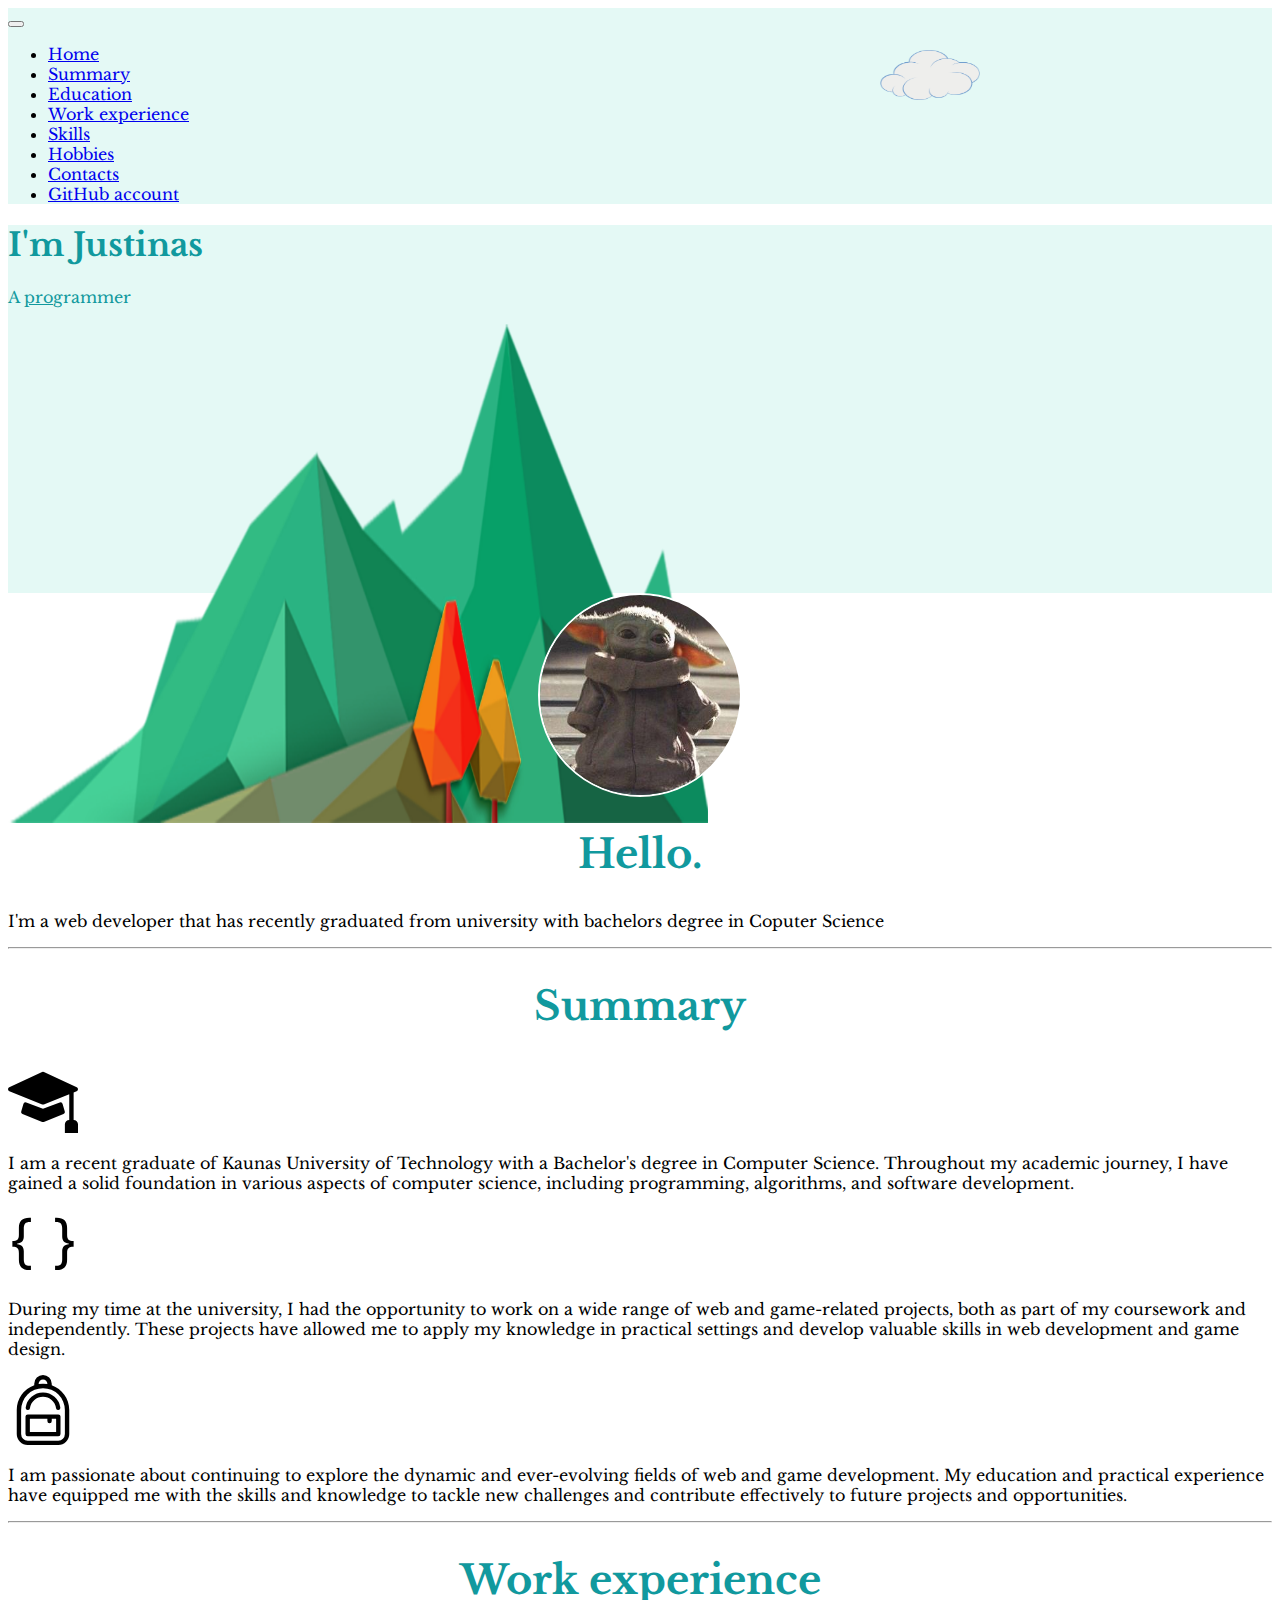
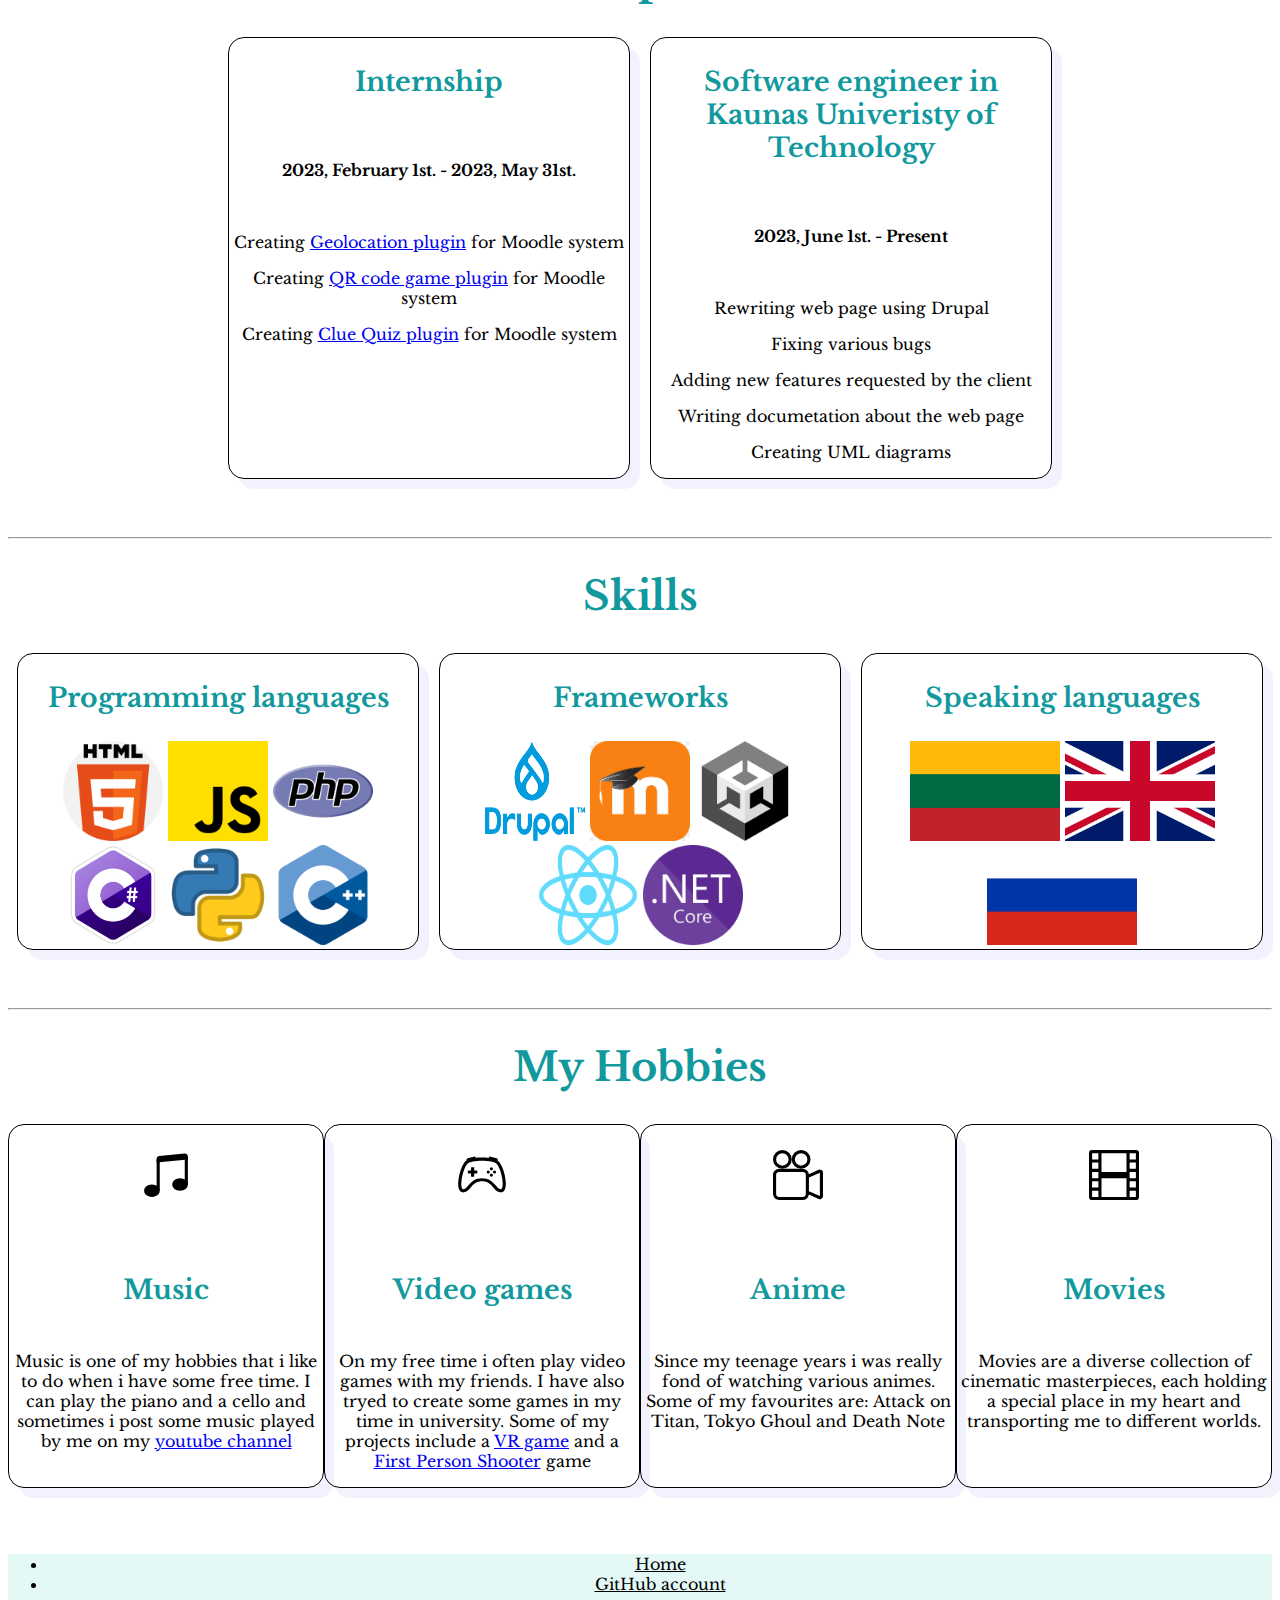
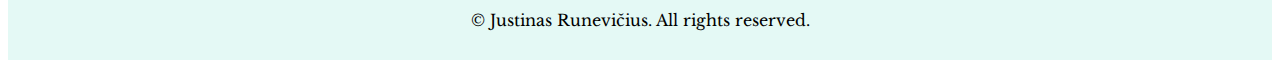
==== commit 0a408a3f: "link and text fixes" ====
--- a/index.html
+++ b/index.html
@@ -153,9 +153,9 @@
                     <br>
                     <p class="card-text"><b>2023, February 1st. - 2023, May 31st.</b></p>
                     <br>
-                    <p class="card-text">Creating Geolocation plugin for Moodle system</li>
-                    <p class="card-text">Creating QR code game plugin for Moodle system</li>
-                    <p class="card-text" li>Creating Clue Quiz plugin for Moodle system</li>
+                    <p class="card-text">Creating <a href="https://github.com/justrunis/GPSHunt">Geolocation plugin</a> for Moodle system</p>
+                    <p class="card-text">Creating <a href="https://github.com/justrunis/QrHunt">QR code game plugin</a> for Moodle system</p>
+                    <p class="card-text">Creating <a href="https://github.com/justrunis/ClueQuiz">Clue Quiz plugin</a> for Moodle system</p>
                 </div>
                 <div class="cards-container ">
                     <div class="cards pt-5 pb-5 px-5 align-items-stretch">
@@ -228,7 +228,7 @@
     <section id="hobbies">
         <div class="container mt-4">
             <h1 class="main-name display-4">My Hobbies</h1>
-            <div class="row justify-content-center g-2 row-cols-1 row-cols-lg-3 row-cols-sm-2" style="display: flex; align-items: stretch;">
+            <div class="row justify-content-center g-2 row-cols-1 row-cols-lg-3" style="display: flex; align-items: stretch;">
                 <div class="col-md-6 cards-container">
                     <div class="cards p-5">
                         <svg xmlns="http://www.w3.org/2000/svg" class="card-img-top mt-5" width="50" height="100"
@@ -242,7 +242,7 @@
                             <h5 class="card-title subtitle my-4">Music</h5>
                             <p class="card-text">Music is one of my hobbies that i like to do when i have some free
                                 time.
-                                I can play the piano and a cello and sometimes i post some music played by my on my <a
+                                I can play the piano and a cello and sometimes i post some music played by me on my <a
                                     href="https://www.youtube.com/@skullcrushertv3362">youtube channel</a></p>
                         </div>
                     </div>
@@ -280,7 +280,7 @@
                             <h5 class="card-title subtitle my-4">Anime</h5>
                             <p class="card-text">Since my teenage years i was really fond of watching various animes.
                                 Some
-                                of my favourites are: Attack on Titan, Tokyo Ghoul, Death Note and Jujutsu Kaisen</p>
+                                of my favourites are: Attack on Titan, Tokyo Ghoul and Death Note</p>
                         </div>
                     </div>
                 </div>
@@ -295,7 +295,7 @@
                             <h5 class="card-title subtitle my-4">Movies</h5>
                             <p class="card-text">Movies are a diverse collection of cinematic masterpieces,
                                 each holding a special place in my heart and transporting me to different worlds.
-                                Some of my favourite movies include: Marvel SAGA, Harry Potter movies, </p>
+                            </p>
                         </div>
                     </div>
                 </div>
@@ -303,7 +303,7 @@
         </div>
     </section>
     <section id="footer">
-        <div class="container">
+        <div class="container footer-content">
             <footer>
               <ul class="nav justify-content-center border-bottom pb-3 mb-3">
                 <li class="nav-item"><a href="./index.html" class="nav-link px-2" aria-disabled="true">Home</a></li>
--- a/style.css
+++ b/style.css
@@ -1,42 +1,8 @@
 :root {
-    --primary-color: #FFF;
-    --secondary-color: #6C757D;
-    --third-color: #000;
 
-    --primary-box-color: #E8E8E8;
-    --secondary-box-color: #6C757D;
-
+    --header-color: #e4f9f5;
+    --hover-color: #66bfbf;
     --text-color: #11999e;
-}
-
-.text-bg-primary {
-    color: #fff !important;
-    background-color: rgba(var(--primary-color-rgb), var(--bs-bg-opacity, 1)) !important;
-}
-
-.gradient-background {
-    background: linear-gradient(300deg, var(--primary-color), var(--secondary-color), var(--third-color));
-    background-size: 180% 180%;
-    animation: gradient-animation 18s ease infinite;
-}
-
-* {
-    margin:0;
-    padding:0;
-}
-
-@keyframes gradient-animation {
-    0% {
-        background-position: 0% 50%;
-    }
-
-    50% {
-        background-position: 100% 50%;
-    }
-
-    100% {
-        background-position: 0% 50%;
-    }
 }
 
 /* Flag resize */
@@ -66,23 +32,24 @@
 #hero,
 .navbar,
 #footer{
-    background-color: #e4f9f5;
+    background-color: var(--header-color);
+}
+
+.footer-content{
+    padding-bottom: 30px;
 }
 
 .navbar a:hover{
-    color: var(--text-color);
+    color: var(--hover-color);
 }
 
-#footer{
-    background-color: #66bfbf;
-}
 
 #footer a{
     color: #000;
 }
 
 #footer a:hover{
-    color: var(--primary-color);
+    color: var(--hover-color);
 }
 
 .card-container {
@@ -135,7 +102,7 @@
 }
 
 .cards-container > .cards {
-    border: 1px solid #a7a6a6;
+    border: 1px solid black;
     border-radius: 1rem;
     text-align: center;
     margin-bottom: 50px;
